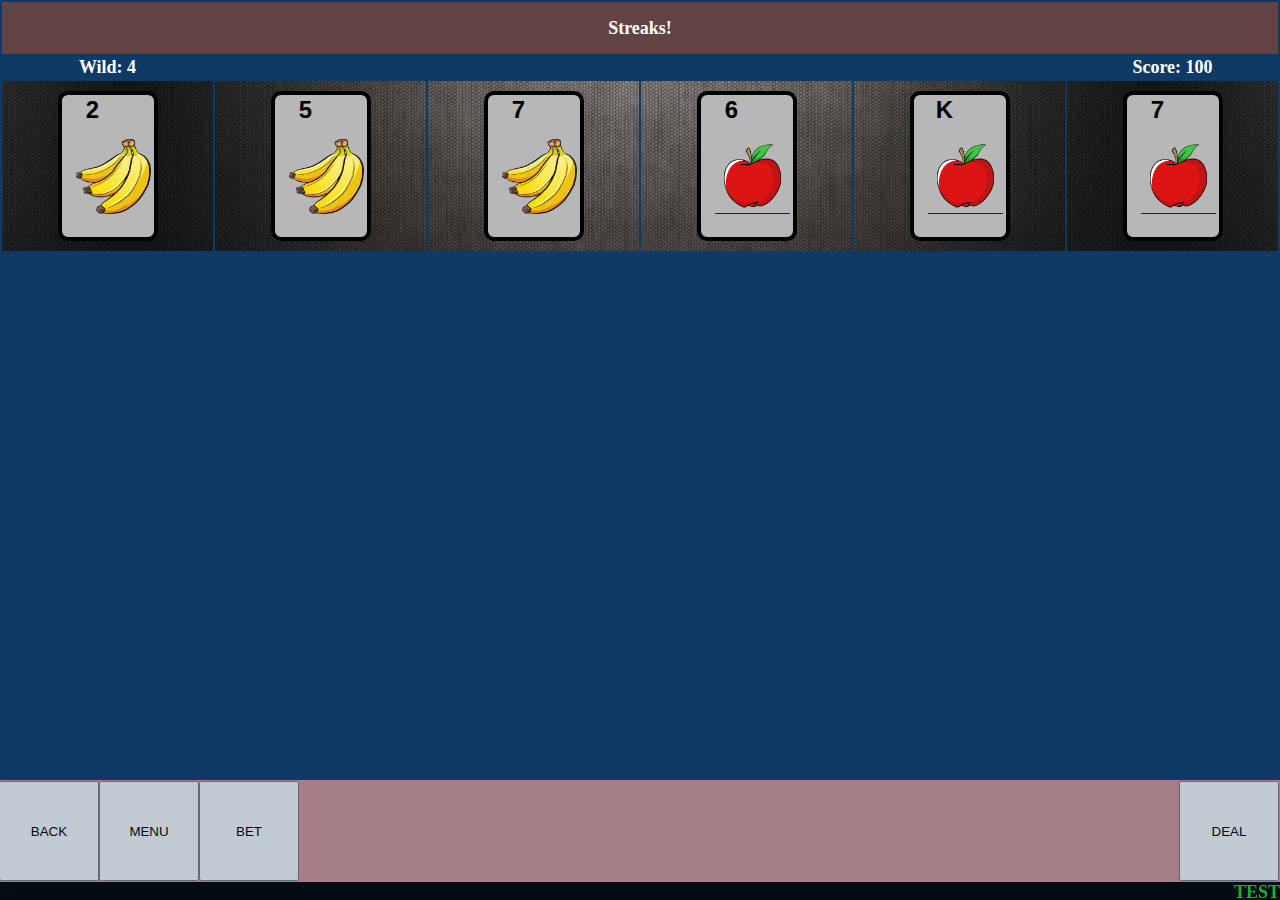
==== index.html @ 6f61c218 "Streaks" ====
<!--
Copyright 2011 fxspec06 (Bryan Leasot)
Not for distribution
Use of Villo appliccable to the appropriate licenses
-->
<!DOCTYPE html>
<html>
	<head>
		<title>Wild'n Video Poker</title>
		<script src="/usr/palm/frameworks/enyo/1.0/framework/enyo.js" type="text/javascript"></script>
		<meta name="viewport" content="height=device-height, width=device-width, initial-scale=1.0, user-scalable=no" />
		<link href="stylesheets/menu.css" media="screen" rel="stylesheet" type="text/css">
		<link href="stylesheets/wildngame.css" media="screen" rel="stylesheet" type="text/css">
		<link href="stylesheets/cards.css" media="screen" rel="stylesheet" type="text/css">
		<link href="stylesheets/bet.css" media="screen" rel="stylesheet" type="text/css">
		<link href="stylesheets/load.css" media="screen" rel="stylesheet" type="text/css">
		<link href="stylesheets/villo.css" media="screen" rel="stylesheet" type="text/css">
		<link href="stylesheets/messages.css" media="screen" rel="stylesheet" type="text/css">
		<link href="stylesheets/messages2.css" media="screen" rel="stylesheet" type="text/css">
		<script src="villo.js"></script>
		<script src="source/sceneHandler.js"></script>
        
		<script src="source/bouncingIcons.js"></script>
		<script src="source/stage.js"></script>
		<script src="source/scenes/load.js"></script>
		<script src="source/scenes/menu.js"></script>
		<script src="source/scenes/stats.js"></script>
		<script src="source/scenes/wildngame.js"></script>
        <script src="source/scenes/checkWinners.js"></script>
        
		<script src="source/scenes/login.js"></script>
		<script src="source/scenes/oceanlounge.js"></script>
		<script src="source/scenes/skylounge.js"></script>
		<script src="source/scenes/leaderboards.js"></script>
		<script src="source/buttons.js"></script>
		<script src="source/sounds.js"></script>
		<script src="source/webos.js"></script>
		<script src="source/deviceType.js"></script>
		<script src="source/setup.js"></script>
		<script src="external/iscroll.js"></script>
	</head>
	<body width=100% height=100% onload="loadGame()" style="z-index:100;">
		<script>
            canLogWebkit = (typeof webkit != null);
            logQueue = new Array(0);
            titlebartaps = 0;
            logFlashing = false;
            clearFlashLog = function() {
                //webkit.messageHandlers.print.postMessage("CLEARING LOG..." + logQueue.length);
                
                clearTimeout(logFlashing);
                logFlashing = false;
                var lq = logQueue.splice(0, 1);
                flashLog();
                //webkit.messageHandlers.print.postMessage("lf: "+logFlashing);
            }
            flashLog = function() {
                try {
                    if (logFlashing || logFlashing != false) return setTimeout(flashLog, 25);
                    
                    //webkit.messageHandlers.print.postMessage("ATTEMPTING TO LOG..." + logQueue[logQueue.length - 1]);
                    
                    if (logQueue.length >= 1 && !logFlashing) {
                        var l = logQueue[0];
                        if (canLogWebkit) webkit.messageHandlers.print.postMessage(l);
                        document.getElementById("console").innerHTML = l + "\n";
                        if (logQueue.length > 0) {
                            logFlashing = setTimeout(clearFlashLog, 100);
                            //webkit.messageHandlers.print.postMessage(logQueue[0]);
                        } else {
                                clearFlashLog();
                        }
                    }
                } catch(e) {
                    if (canLogWebkit) webkit.messageHandlers.print.postMessage(e);
                    document.getElementById("console").innerHTML = e + "\n";
                }
            }
            
            if(deviceType == "iOS"){
                console = new Object();
                console.log = function(log) {
                    document.getElementById("console").style.visibility = "visible";

                    logQueue.push(log);
                    flashLog();
                    document.getElementById("console").innerHTML = log + "\n";

                }
                console.debug = console.log;
                console.info = console.log;
                console.warn = console.log;
                console.error = console.log;
            }
            if(deviceType == "webOS" && typeof enyo == "undefined"){
				location = "./requiresEnyo.html";
            }
			var oceanScroller, skyScroller, leadersScroller;
			loadGame = function() {
				/*oceanScroller = new iScroll('chatScroller', {
					vScrollbar : false,
					hScroll : false
				});
				skyScroller = new iScroll('chatScroller2', {
					vScrollbar : false,
					hScroll : false
				});
				leadersScroller = new iScroll('leadersScroller', {
					vScrollbar : false,
					hScroll : false
				});
				if(deviceType == "webOS"){
					enyoComponentz = new enyoComponents().renderInto(document.getElementById("invisible"));
				}*/
                StageAssistant.prototype.setup();
                //document.getElementById("streaks-scene").style.top = innerHeight + "px";
			}
            gotomain = function() {
                titlebartaps++;
                if (titlebartaps >= 10) {
                    menuStatus='main';
                    swapScene('menu');
                
                }
            }
		</script>
		<div id="invisible" style="display:none;"></div>
        <img alt="" id="mainMenuTitle" src="images/TITLE2.png" onclick="gotomain()" />
		
		<div id="showBackdropDiv" class="fixedDiv">
			<img alt="" id="game" src="images/backdrops/backdrop1.jpg" />
		</div>
        <div id="touchPadDiv" class="fixedDiv"></div>
		<div id="load-scene" style="display:none;">
			<img alt="" id="avatar" src="images/splash/FXSPEC06.png" />
			<img alt="" id="preSplash" src="images/splash/PRE-SPLASH.png" />
			<img alt="" id="load" src="images/splash/SPLASH.png" />
			<img alt="" id="BLINK" src="images/splash/WAIT.png" />
			<img alt="" id="CONTINUE" src="images/splash/CONTINUE.png" />
			<img alt="" id="TAP" src="images/splash/TAP.png" onclick="LoadAssistant.prototype.goToMain()">
		</div>
		<div id="menu-scene" style="display:none;">
			<img alt="" id="rank" src="images/menu/sub/RANK.png" />
			<img alt="" id="next" src="images/menu/sub/NEXT.png" />
			<div id="r0"></div><div id="r1"></div>
			<div id="r2"></div><div id="r3"></div>
			<div id="r4"></div><div id="r5"></div>
			<div id="r6"></div><div id="r7"></div>
			<img alt="" id="villoLight" src="images/villo/images/villov-s.png" />
			<div class="bouncingIcon" id="heartsDiv"></div>
			<div class="bouncingIcon" id="spadesDiv"></div>
			<div class="bouncingIcon" id="clubsDiv"></div>
			<div class="bouncingIcon" id="diamondsDiv"></div>
			<img alt="" id="villoRegister" src="images/menu/welcome/VILLO-SPLASH.png" />
			<img alt="" id="villoRegisterYes" src="images/menu/welcome/YES.png" />
			<img alt="" id="villoRegisterNo" src="images/menu/welcome/NO-THANKS.png" />
			<div id="tutorialDiv" class="fixedDiv"></div>
			<img alt="" class="fullScreen" id="backupInfo" src="images/menu/villo/OPTIONS/INFO.png" style="margin-top:5px;" />
			<img alt="" class="fullScreen" id="warnBackup" src="images/menu/villo/OPTIONS/BACKUP-WARNING.png" />
			<img alt="" class="fullScreen" id="warnRestore" src="images/menu/villo/OPTIONS/RESTORE-WARNING.png" />
			<img alt="" class="fullScreen" id="clearGames" src="images/menu/welcome/CLEAR-GAME.png" />
			<img alt="" class="fullScreen" id="TTC" src="images/menu/stats/TTC.png" />
			<img alt="" class="fullScreen" id="nextTutorial" src="images/menu/stats/TAPZONE-LARGE.png" />
			<img alt="" class="fullScreen" id="showNew" src="images/menu/welcome/WELCOME.png" />
			<div id="backupRestoreDiv" class="fixedDiv"></div>
			<img alt="" class="menuOption1" id="wildnGame" src="images/menu/main/WILDN-GAME.png" />
			<img alt="" class="menuOption2" id="basicGame" src="images/menu/main/BASIC-GAME.png" />
			<img alt="" class="menuOption3" id="options" src="images/menu/main/OPTIONS.png" />
			<img alt="" class="menuOption4" id="villo" src="images/menu/main/VILLO.png" />
			<img alt="" class="menuOption5" id="exit" src="images/menu/main/EXIT.png" />
			<img alt="" class="menuOption1" id="resume" src="images/menu/sub/RESUME.png" />
			<img alt="" class="menuOption2" id="startNew" src="images/menu/sub/START-NEW.png" />
			<img alt="" class="menuOption3" id="payouts" src="images/menu/sub/PAYOUTS.png" />
			<img alt="" class="menuOption4" id="stats" src="images/menu/sub/STATS.png" />
			<!--<img alt="images/menu/sub/STATS.png" class="menuOption5" id="back" src="images/menu/sub/BACK.png" />-->
			<img alt="" class="menuOption1" id="areYouSure" src="images/menu/sub/ARE-YOU-SURE.png" />
			<img alt="" id="yes" src="images/menu/sub/YES.png" />
			<img alt="" id="no" src="images/menu/sub/NO.png" />
			<img alt="" class="menuOption1" id="changeBet" src="images/menu/bet/CHANGE-BET.png" />
			<img alt="" id="minus" src="images/menu/bet/minus.png" />
			<img alt="" id="plus" src="images/menu/bet/plus.png" />
			<div id="betDigit1div" class="fixedDiv"></div>
			<div id="betDigit2div" class="fixedDiv"></div>
			<div id="betDigit3div" class="fixedDiv"></div>
			<img alt="" id="resumeBet" src="images/menu/sub/RESUME.png" />
			<img alt="" class="menuOption1" id="autoDeal" src="images/menu/options/AUTO-DEAL.png" />
			<div id="autoDealStatusDiv" class="fixedDiv"></div>
			<img alt="" class="menuOption2" id="sound" src="images/menu/options/SOUND.png" />
			<div id="soundStatusDiv" class="fixedDiv"></div>
			<img alt="" class="menuOption3" id="vnotifications" src="images/menu/villo/OPTIONS/NOTIFICATIONS.png" />
			<div id="vnotificationsStatusDiv" class="fixedDiv"></div>
			<img alt="" class="menuOption3" id="themes" src="images/menu/options/THEMES.png" />
			<img alt="" class="menuOption4" id="help" src="images/menu/options/HELP.png" />
			<img alt="" class="menuOption1" id="how-to-play" src="images/menu/options/help/HOW-TO-PLAY.png" />
			<img alt="" class="menuOption2" id="what-wins" src="images/menu/options/help/WHAT-WINS.png" />
			<img alt="" class="menuOption3" id="about-villo" src="images/menu/options/help/WHAT-IS-VILLO.png" />
			<img alt="" class="menuOption4" id="about" src="images/menu/options/help/ABOUT.png" />
			<img alt="" id="bgPayoutsFlash" src="images/menu/payouts/bgPayoutsFlash.png" />
			<img alt="" id="bgPayoutsStatic" src="images/menu/payouts/bgPayoutsStatic.png" />
			<img alt="" id="wgPayoutsFlash" src="images/menu/payouts/wgPayoutsFlash.png" />
			<img alt="" id="wgPayoutsStatic" src="images/menu/payouts/wgPayoutsStatic.png" />
			<img alt="" id="tapPayouts" src="images/menu/payouts/tapPayouts.png" />
			<img alt="" id="themesBack" src="images/menu/sub/BACK.png" />
			<img alt="" id="backdropPrevious" src="images/menu/options/LEFT.png" />
			<img alt="" id="backdropNext" src="images/menu/options/RIGHT.png" />
			<img alt="" id="cardPrevious" src="images/menu/options/LEFT.png" />
			<img alt="" id="cardNext" src="images/menu/options/RIGHT.png" />
			<img alt="" id="showShadow" src="images/CARD-SHADOW.png" />
			<div id="showCardDiv" class="fixedDiv"></div>
			<img alt="" class="menuOption1" id="skyLounge" src="images/menu/villo/SKY-LOUNGE.png" />
			<img alt="" class="menuOption2" id="oceanLounge" src="images/menu/villo/OCEAN-LOUNGE.png" />
			<img alt="" class="menuOption3" id="leaderboards" src="images/menu/villo/LEADERBOARDS.png" />
			<img alt="" class="menuOption4" id="villoOptions" src="images/menu/main/OPTIONS.png" />
			<img alt="" class="menuOption1" id="backupRestore" src="images/menu/villo/OPTIONS/BACKUP-RESTORE.png" />
			<img alt="" class="menuOption3" id="backup" src="images/menu/villo/OPTIONS/BACKUP.png" />
			<img alt="" class="menuOption4" id="restore" src="images/menu/villo/OPTIONS/RESTORE.png" />
			<img alt="" class="menuOption1" id="villoURL" src="images/menu/options/help/villoURL.png" />
			<img alt="" class="menuOption2" id="villoTWITTER" src="images/menu/options/help/villoTWITTER.png" />
			<img alt="" class="menuOption3" id="webosworldURL" src="images/menu/options/help/webosworldURL.png" />
			<img alt="" class="menuOption4" id="webosworldTWITTER" src="images/menu/options/help/webosworldTWITTER.png" />
			<img alt="" class="menuOption5" id="email" src="images/menu/options/help/email.png" />
			<img alt="" class="menuOption4" id="twitter" src="images/menu/options/help/twitter.png" />
			<img alt="" class="menuOption3" id="wildntwitter" src="images/menu/options/help/wildnTWITTER.png" />
			<img alt="" id="skip" src="images/SKIP.png" />
			<img alt="" class="confirm" id="startBackup" src="images/menu/welcome/YES.png" />
			<img alt="" class="confirm" id="startRestore" src="images/menu/welcome/YES.png" />
			<img alt="" id="cancel" src="images/menu/villo/OPTIONS/CANCEL.png" />
			<!--<img alt="" id="BET" class="menuOption5" src="images/menu/sub/BET.png" />-->
		</div>
		<div id="stats-scene" style="display:none;">
			<img alt="" id="WGLAYOUT" class="fullScreen" src="images/menu/stats/WGLAYOUT.png" />
			<img alt="" id="BGLAYOUT" class="fullScreen" src="images/menu/stats/BGLAYOUT.png" />
			<div id="STATSNUMBERS"></div>
			<img alt="" id="TAPZONE-LARGE" class="fullScreen" src="images/menu/stats/TAPZONE-LARGE.png" />
			<img alt="" id="CURRENTnSMALL" class="statsSMALL" src="images/menu/stats/CURRENTnSMALL.png" />
			<img alt="" id="CURRENTnLARGE" class="statsLARGE" src="images/menu/stats/CURRENTnLARGE.png" />
			<img alt="" id="CURRENTpSMALL" class="statsSMALL" src="images/menu/stats/CURRENTpSMALL.png" />
			<img alt="" id="CURRENTpLARGE" class="statsLARGE" src="images/menu/stats/CURRENTpLARGE.png" />
			<img alt="" id="ALL-TIMEnSMALL" class="statsSMALL" src="images/menu/stats/ALL-TIMEnSMALL.png" />
			<img alt="" id="ALL-TIMEnLARGE" class="statsLARGE" src="images/menu/stats/ALL-TIMEnLARGE.png" />
			<img alt="" id="ALL-TIMEpSMALL" class="statsSMALL" src="images/menu/stats/ALL-TIMEpSMALL.png" />
			<img alt="" id="ALL-TIMEpLARGE" class="statsLARGE" src="images/menu/stats/ALL-TIMEpLARGE.png" />
			<img alt="" id="RANKLG" src="images/menu/stats/RANK.png" />
			<img alt="" id="NEXTLG" src="images/menu/stats/NEXT.png" />
		</div>
		<div id="wildngame-scene" style="display:none;">
			
            
            
            
            
            
            
			<!--<img alt="" id="tapZone1" class="tapZone" style="left:8px;" src="images/TAPZONE.png" />
			<img alt="" id="tapZone2" class="tapZone" style="left:103px;" src="images/TAPZONE.png" />
			<img alt="" id="tapZone3" class="tapZone" style="left:198px;" src="images/TAPZONE.png" />
			<img alt="" id="tapZone4" class="tapZone" style="left:293px;" src="images/TAPZONE.png" />
			<img alt="" id="tapZone5" class="tapZone" style="left:388px;" src="images/TAPZONE.png" />-->
			<div id="gameContents"></div>
			<div id="scoreDigit1div" class="fixedDiv"></div>
			<div id="scoreDigit2div" class="fixedDiv"></div>
			<div id="scoreDigit3div" class="fixedDiv"></div>
			<div id="scoreDigit4div" class="fixedDiv"></div>
			<div id="scoreDigit5div" class="fixedDiv"></div>
			<div id="scoreDigit6div" class="fixedDiv"></div>
			<div id="wildCard"></div>
			<img alt="" id="winnerBar" src="images/DEAL-BAR.png" />
			<div id="winnerZ"></div>
			<img alt="" id="deal-bar" src="images/DEAL-BAR.png" />
		</div>
        
        
        
        
        
        
        
        
        <div id="streaks-scene" style="width: 100%; height: 100%; background-color: #0f3a65; font-size: 18px; font-weight: 900; color: white; position: fixed; z-index: 1000000; top: 0; left: 0; text-align: center;visibility:hidden;">
            <table id="streaks-table">
                <tr style="width:100%;" onclick="gotomain()">
                    <td id="titleBar" colspan=6>Streaks!</td>
                </tr>
                
                <tr id="infoBar" style="width: 100%;">
                    <td id="wildCardInfo"></td>
                    <td id="streakInfo" colspan=4></td>
                    <td id="scoreInfo"></td>
                
                <tr class="cardArea">
                    <td class="streaksCard">
                        <button id="card1">
                            <div id="card1number" class="cardNum"></div>
                            <div id="card1suit" class="cardSuit"></div>
                        </button>
                    </td>
                    <td class="streaksCard">
                        <button id="card2">
                            <div id="card2number" class="cardNum"></div>
                            <div id="card2suit" class="cardSuit"></div>
                        </button>
                    </td>
                    <td class="streaksCard">
                        <button id="card3">
                            <div id="card3number" class="cardNum"></div>
                            <div id="card3suit" class="cardSuit"></div>
                        </button>
                    </td>
                    <td class="streaksCard">
                        <button id="card4">
                            <div id="card4number" class="cardNum"></div>
                            <div id="card4suit" class="cardSuit"></div>
                        </button>
                    </td>
                    <td class="streaksCard">
                        <button id="card5">
                            <div id="card5number" class="cardNum"></div>
                            <div id="card5suit" class="cardSuit"></div>
                        </button>
                    </td>
                    <td class="streaksCard">
                        <button id="card6">
                            <div id="card6number" class="cardNum"></div>
                            <div id="card6suit" class="cardSuit"></div>
                        </button>
                    </td>
                </tr>
                
                <tr>
                    <td colspan=6 style="width:100%;height:18px;font-size:18px;text-align:center; color:#FFFFFF;font-family:Consolas;font-weight:900;z-index:999999;" id="winnerInfo">
                    </td>
                </tr>
                
                <tr>
                    <td style="position:fixed; bottom:18px;right:0;width:100%;opacity:.8;height:100px;font-size:18px;background-color:#CC9090;text-align:right; color:#885555;font-family:Consolas;font-weight:900;" id="buttonBar">
                    
                        <button id="backButton" style="width: 100px; height: 100px; float:left;">BACK</button>
                        <button id="menuButton" style="width: 100px; height: 100px; float:left;" onclick="showMenu()">MENU</button>
                        <button id="betButton" style="width: 100px; height: 100px; float:left;">BET</button>
                        <button id="dealButton" style="width: 100px; height: 100px;">DEAL</button>
                    </td>
                </tr>
            </table>
            
           
            <script>
                function showMenu(e) {
                    swapScene("menu");
                    document.getElementById("streaks-menu").style.visibility = "visible";
                }
                function setCards(num) {
                    NUM_CARDS = num;
                    
                    
                    if (NUM_CARDS == 5) {
                        document.getElementById("card6").parentElement.style.display = "none";
                        
                        var x=document.getElementById('streaks-table').rows[0].cells;
                        x[0].colSpan=NUM_CARDS;
                        
                        x=document.getElementById('streaks-table').rows[1].cells;
                        x[1].colSpan=(NUM_CARDS-2);
                        
                        var x=document.getElementById('streaks-table').rows[2].cells[5];
                        x.display="none";
                        
                        var x=document.getElementById('streaks-table').rows[3].cells;
                        x[0].colSpan=NUM_CARDS;
                    } else {
                        document.getElementById("card6").parentElement.style.display = "";
                        
                        var x=document.getElementById('streaks-table').rows[0].cells;
                        x[0].colSpan=NUM_CARDS;
                        
                        x=document.getElementById('streaks-table').rows[1].cells;
                        x[1].colSpan=(NUM_CARDS-2);
                        
                        var x=document.getElementById('streaks-table').rows[2].cells[5];
                        x.display="";
                        
                        var x=document.getElementById('streaks-table').rows[3].cells;
                        x[0].colSpan=NUM_CARDS;
                    }
                    
                    
                    
                    resume = false;
                    document.getElementById("streaks-menu").style.visibility = "hidden";
                    swapScene("wildngame");
                }
            function setWild(areWild) {
                swapScene("menu");
                resume = (areWild == playingWildnGame);
                playingWildnGame = areWild;
                document.getElementById("streaks-menu").style.visibility = "hidden";
                swapScene("wildngame");
            }
            </script>
            
            <div style="position:fixed; bottom:0;right:0;width:100%;opacity:.8;height:18px;font-size:18px;background-color:black;text-align:right; color:#22CC22;font-family:Consolas;font-weight:900;" id="console">TEST</div>
            
            <!--<div style="position:fixed; top:0;left:0;width:100%;opacity:.8;height:18px;font-size:18px;background-color:yellow;text-align:center; color:#FF0000;font-family:Consolas;font-weight:900;visibility:hidden;z-index: 90000999;" id="streakInfo">TEST</div>-->
        </div>
        
        
        
        <div id="streaks-menu">
            <button onclick="setCards(5)">
                5 cards
            </button>
            <button onclick="setCards(6)">
                6 cards
            </button>
            <button onclick="setWild(true)">
                Wild cards
            </button>
            <button onclick="setWild(false)">
                No wild cards
            </button>
            <button onclick="returnToGame()">
                Return to game
            </button>
        </div>
        
        
        
		<div id="login-scene" style="display:none;">
			<div id="loginLandscape"></div>
			<img alt="" src="images/villo/logo-vertical.png" id="VILLO-LOGO" />
			<div id="loginWrapper" style="top: 275px; visibility: hidden; left: 0px; position:fixed;" class="textfield-group">
				<div class="title">
					<input  type="text" class="bryansWay" id="username" />
				</div>
				<div class="title">
					<input  type="password" class="bryansWay" id="password" />
				</div>
			</div>
			<div id="registerWrapper" style="top: 175px; visibility: hidden; left: 0px; position:fixed;" class="textfield-group">
				<div class="title">
					<input  type="text" class="bryansWay" id="regUsername" />
				</div>
				<div class="title">
					<input  type="text" class="bryansWay" id="regPassword1" />
				</div>
				<div class="title">
					<input  type="text" class="bryansWay" id="regPassword2" />
				</div>
				<div class="title">
					<input  type="text" class="bryansWay" id="regEmail" />
				</div>
			</div>
			<img alt="" src="images/villo/LOGIN.png" id="loginBtn" />
			<img alt="" src="images/villo/REGISTER.png" id="registerBtn" />
			<img alt="" src="images/villo/DOREGISTER.png" id="doRegister" class="reg" />
			<div id="rememberBoxDiv"></div>
			<img alt="" id="villoBack" src="images/menu/sub/BACK.png" />
		</div>
		<div id="oceanLounge-scene" style="display:none;">
			<div id="oceanLoungeLandscape"></div>
			<img alt="" src="images/villo/OCEAN.png" id="OCEAN-LIGHT" />
			<div id="chatScroller">
				<div id="chatList"></div>
			</div>
			<div id="oceanBottom" class="chatBar">
				<img alt="" id="oceanBack" src="images/menu/sub/BACK.png" />
				<input type="text" id="theChatText">
			</div>
		</div>
		<div id="skyLounge-scene" style="display:none;">
			<div id="skyLoungeLandscape"></div>
			<img alt="" src="images/villo/SKY.png" id="SKY-LIGHT" />
			<div id="chatScroller2">
				<div id="chatList2"></div>
			</div>
			<div id="skyBottom" class="chatBar">
				<img alt="" id="skyBack" src="images/menu/sub/BACK.png" />
				<input type="text" id="theChatText2">
			</div>
		</div>
		<div id="leaderboards-scene" style="display:none;">
			<div id="leadersLandscape"></div>
			<img alt="" src="images/villo/RIGHT.png" id="nextLeaderboard" />
			<img alt="" src="images/villo/LEFT.png" id="lastLeaderboard" />
			<img alt="" src="images/villo/ALL.png" class="headerImage" id="all" />
			<img alt="" src="images/villo/LATEST.png" class="headerImage" id="latest" />
			<img alt="" src="images/villo/MONTH.png" class="headerImage" id="month" />
			<img alt="" src="images/villo/TODAY.png" class="headerImage" id="today" />
			<div id="leadersScroller">
				<div id="leaderList"></div>
			</div>
			<img alt="" src="images/villo/SUBMIT.png" id="submitNew" />
			<img alt="" src="images/villo/SUBMIT-ZONE.png" id="submitZone" />
			<img alt="" id="leadersBack" src="images/menu/sub/BACK.png" />
		</div>
        
	</body>
</html>
---- stylesheets/menu.css ----
/*
 *
 * Copyright 2011 fxspec06 (Bryan Leasot)
 * Not for distribution
 * Use of Villo appliccable to the appropriate licenses
 *
 */
#screwThis {
	background: url("../images/backdrops/backdrop1.jpg") top left repeat;
	width: 1024px;
	height: 768px;
	z-index: 0;
	position: fixed;
	top: 0;
	left: 0;
}
.fixedDiv {
	position: fixed;
}
.bouncingIcon {
	height: 80px;
	position: fixed;
	visibility: hidden;
	width: 80px;
}
.fullScreen {
	top: 0;
	left: 0;
	height: 320px;
	position: fixed;
	visibility: hidden;
	width: 480px;
}
.statsSMALL {
	visibility: hidden;
	height: 48px;
	position: fixed;
	top: 0px;
	left: 0;
	width: 112px;
}
.statsLARGE {
	visibility: hidden;
	height: 48px;
	position: fixed;
	top: 0px;
	width: 172px;
}
#mainMenuTitle {
	height: 56px;
	top: 0;
	left: 0;
	position: fixed;
	width: 480px;
	z-index: 1;
}
.menuOption1 {
	height: 29px;
	position: fixed;
	top: 90px;
	visibility: hidden;
}
.menuOption2 {
	height: 29px;
	position: fixed;
	top: 130px;
	visibility: hidden;
}
.menuOption3 {
	height: 29px;
	position: fixed;
	top: 170px;
	visibility: hidden;
}
.menuOption4 {
	height: 29px;
	position: fixed;
	top: 210px;
	visibility: hidden;
}
.menuOption5 {
	height: 29px;
	position: fixed;
	top: 250px;
	visibility: hidden;
}
#wildnGame {
	height: 30px;
	left: 133px;
	width: 215px;
}
#basicGame {
	left: 142px;
	width: 197px;
}
#options {
	left: 170px;
	width: 141px;
}
#villo {
	left: 191px;
	width: 98px;
}
#exit {
	left: 199px;
	width: 82px;
}
#resume {
	left: 172px;
	width: 136px;
}
#startNew {
	left: 148px;
	width: 184px;
}
#payouts {
	left: 166px;
	width: 148px;
}
#stats {
	left: 188px;
	width: 104px;
}
#back {
	left: 194px;
	width: 92px;
	height: 28px;
}
#areYouSure {
	height: 29px;
	left: 145px;
	width: 191px;
}
#changeBet {
	left: 138px;
	width: 205px;
}
#autoDeal {
	left: 119px;
	width: 183px;
}
#sound {
	left: 150px;
	width: 111px;
}
#vnotifications {
	left: 84px;
	width: 226px;
	height: 28px;
}
#help {
	width: 89px;
	left: 196px;
}
#themes {
	left: 172px;
	width: 137px;
}
#skyLounge {
	width: 202px;
	left: 139px;
}
#oceanLounge {
	width: 246px;
	left: 117px;
}
#leaderboards {
	width: 255px;
	left: 113px;
}
#villoOptions {
	left: 170px;
	width: 141px;
}
#backupRestore {
	width: 317px;
	left: 82px;
}
#backup {
	width: 132px;
	left: 174px;
}
#restore {
	width: 152px;
	left: 164px;
}
#how-to-play {
	width: 218px;
	left: 131px;
}
#what-wins {
	width: 186px;
	left: 148px;
}
#about-villo {
	width: 237px;
	left: 121px;
}
#about {
	width: 113px;
	left: 184px;
}
#villoURL {
	width: 230px;
	left: 125px;
	margin-top: 15px;
	height: 27px;
}
#villoTWITTER {
	width: 109px;
	left: 185px;
	margin-top: 15px;
	height: 27px;
}
#webosworldURL {
	width: 351px;
	left: 65px;
	margin-top: 15px;
	height: 27px;
}
#webosworldTWITTER {
	width: 223px;
	left: 129px;
	margin-top: 15px;
	height: 27px;
}
#email {
	width: 334px;
	left: 73px;
	margin-top: 7px;
	height: 34px;
}
#twitter {
	width: 167px;
	left: 157px;
	margin-top: 7px;
	height: 34px;
}
#wildntwitter {
	width: 233px;
	left: 124px;
	margin-top: 7px;
	height: 34px;
}
#rank {
	height: 21px;
	left: 2px;
	position: fixed;
	top: 300px;
	visibility: hidden;
	width: 62px;
}
#next {
	height: 21px;
	left: 355px;
	position: fixed;
	top: 300px;
	visibility: hidden;
	width: 62px;
}
#BET {
	height: 29px;
	left: 206px;
	position: fixed;
	visibility: hidden;
	width: 67px;
}
#yes {
	height: 29px;
	left: 207px;
	position: fixed;
	top: 140px;
	visibility: hidden;
	width: 66px;
}
#no {
	height: 29px;
	left: 215px;
	position: fixed;
	top: 190px;
	visibility: hidden;
	width: 50px;
}
#minus {
	height: 56px;
	left: 84px;
	position: fixed;
	top: 138px;
	visibility: hidden;
	width: 56px;
}
.betDigit {
	height: 56px;
	position: fixed;
	top: 138px;
	width: 56px;
}
#plus {
	height: 56px;
	left: 340px;
	position: fixed;
	top: 138px;
	visibility: hidden;
	width: 56px;
}
#resumeBet {
	height: 29px;
	left: 172px;
	position: fixed;
	top: 221px;
	visibility: hidden;
	width: 135px;
}
.autoDealStatus {
	height: 29px;
	left: 319px;
	position: fixed;
	top: 90px;
}
.soundStatus {
	height: 29px;
	left: 281px;
	position: fixed;
	top: 130px;
}
.vnotificationsStatus {
	height: 29px;
	left: 329px;
	position: fixed;
	top: 170px;
}
#wgPayoutsStatic {
	height: 194px;
	left: 36px;
	position: fixed;
	top: 62px;
	visibility: hidden;
	width: 417px;
}
#wgPayoutsFlash {
	height: 58px;
	left: 69px;
	position: fixed;
	top: 265px;
	visibility: hidden;
	width: 359px;
}
#bgPayoutsStatic {
	height: 183px;
	left: 158px;
	position: fixed;
	top: 62px;
	visibility: hidden;
	width: 202px;
}
#bgPayoutsFlash {
	height: 53px;
	left: 65px;
	position: fixed;
	top: 265px;
	visibility: hidden;
	width: 351px;
}
#tapPayouts {
	height: 265px;
	left: 0;
	position: fixed;
	top: 55px;
	visibility: hidden;
	width: 480px;
}
#RANKLG {
	height: 25px;
	left: 178px;
	position: fixed;
	top: 125px;
	visibility: hidden;
	width: 90px;
}
#NEXTLG {
	height: 25px;
	left: 171px;
	position: fixed;
	top: 189px;
	visibility: hidden;
	width: 88px;
}
#STATSTITLE {
	height: 56px;
	left: 0;
	position: fixed;
	top: 0;
	visibility: hidden;
	width: 480px;
}
#cardPrevious {
	height: 56px;
	left: 84px;
	position: fixed;
	top: 113px;
	visibility: hidden;
	width: 56px;
}
#cardNext {
	height: 56px;
	left: 340px;
	position: fixed;
	top: 113px;
	visibility: hidden;
	width: 56px;
}
#showCard {
	height: 127px;
	left: 197px;
	position: fixed;
	top: 76px;
	width: 86px;
}
#showShadow {
	height: 137px;
	left: 192px;
	position: fixed;
	top: 71px;
	visibility: hidden;
	width: 96px;
}
#themesBack {
	height: 29px;
	left: 194px;
	position: fixed;
	top: 270px;
	visibility: hidden;
	width: 91px;
}
#backdropPrevious {
	height: 56px;
	left: 14px;
	position: fixed;
	top: 253px;
	visibility: hidden;
	width: 56px;
}
#backdropNext {
	height: 56px;
	left: 410px;
	position: fixed;
	top: 253px;
	visibility: hidden;
	width: 56px;
}
.confirm {
	height: 29px;
	left: 200px;
	position: fixed;
	top: 227px;
	visibility: hidden;
	width: 80px;
}
#cancel {
	height: 29px;
	left: 171px;
	position: fixed;
	top: 276px;
	visibility: hidden;
	width: 137px;
}
#skip {
	top: 297px;
	left: 370px;
	width: 102px;
	height: 27px;
	position: fixed;
	visibility: hidden;
}
.versionNumber {
	top:60px;
	width:23px;
	height:23px;
	position:fixed;
}
---- stylesheets/wildngame.css ----
/*
 *
 * Copyright 2011 fxspec06 (Bryan Leasot)
 * Not for distribution
 * Use of Villo appliccable to the appropriate licenses
 *
 */
#game-title {
	position:fixed;
	width:480px;
	height:56px;
	top:0px;
	left:0px;
	visibility: hidden;
}
.held {
	height:21px;
	width:61px;
	top:247px;
	position:fixed;
	visibility:hidden;
}
#deal {
	top:292px;
	left:365px;
	width:115px;
	height:26px;
	position:fixed;
	visibility:hidden;
}
#wild {
	left:27px;
	top:69px;
	width:87px;
	height:27px;
	position:fixed;
	visibility:hidden;
}
#score {
	left:232px;
	top:69px;
	width:111px;
	height:27px;
	position:fixed;
}
#game, #game2, #gameZone {
	height:320px;
	/*width:100%;*/
	position:fixed;
	left:0px;
	top:0px;
}
.tapZone {
	position:fixed;
	width:86px;
	height:127px;
	top:107px;
	z-index: 999999999;
}
#divider {
	top:280px;
	left:0px;
	position:fixed;
	width:480px;
	height:5px;
}
#deal-bar {
	top:285px;
	left:0px;
	width:480px;
	height:35px;
	position:fixed;
}
.wildScore {
}
#winnerBar {
	top:285px;
	left:0px;
	width:480px;
	height:35px;
	position:fixed;
	visibility:hidden;
}
#winner {
	top:287px;
	left:0px;
	width:480px;
	height:30px;
	position:fixed;
	visibility:hidden;
}
#statusBar {
	top:75px;
	left:0px;
	width:480px;
	height:15px;
	position:fixed;
}
.wildCard {
	top:69px;
	left:120px;
	width:26px;
	height:26px;
	position:fixed;
}
.scoreDigit {
	top:69px;
	width:26px;
	height:26px;
	position:fixed;
	visibility:inherit;
}
---- stylesheets/cards.css ----
.streaksCard {
    width: 100px;
    height: 150px;
    padding: 10px;
    margin: 200px;
    
}
#titleBar {
    height: 50px;
    color: white;
    text-align: center;
    width: 100%;
    z-index: 999999;
    background-color: #624343;
}
#streaks-table {
    width: 100%;
}
.cardArea {
    background-image: url("../images/backdrops/backdrop36.jpg");
    background-position: center center;
    margin-top: 60px;
    margin-top: 25%;
}
.cardNum {
    font-size: 24px;
    font-weight: bolder;
    margin-top: -70px;
    margin-left: -30px;
}

.cardSuit {
    width: 50px;
    height: 50px;
}

#streaks-menu {
    position:fixed;
    top:0;
    left:0;
    width:100%;
    height:100%;
    background-color: #FFCCFF;
    color: #003300;
    z-index: 999999;
    visibility: "hidden";
}

.streaksCard > button {
    width: 100px;
    height: 150px;
    border: 4px solid black;
    border-radius: 10px;
    background-color: #b7b7b7;
    text-align: center;
    transform: translateY(0px);
}
.streaksCard > button:active, .highlight {
    box-shadow: 0 5px #666;
    transform: translateY(4px);
    
    border: 4px solid black;
    background-color: #7720CC;
    color: #FFFFFF;
}








/*
 *
 * Copyright 2011 fxspec06 (Bryan Leasot)
 * Not for distribution
 * Use of Villo appliccable to the appropriate licenses
 *
 */


@-webkit-keyframes flipCard
{
from 0% to 42%{-webkit-animation-timing-function: ease-in;}
from 42% to 58%{-webkit-animation-timing-function: ease-in-out;}
from 58% to 100%{-webkit-animation-timing-function: ease-out;}
}
.hideThis {
	visibility: hidden;
}
.rotateCard {
	visibility: inherit;
}
.back {
	width: 86px;
	height: 127px;
	position:absolute;
	top:7.5%;
	left:0%;
}
.shadow {
	margin-left:-5%;
	margin-top:-7%;
	width: 96px;
	height: 137px;
	vertical-align: top;
}
.card {
    position: fixed;
}
.cardFace {
}
.fix {
	-webkit-animation-name: flipCard;
	-webkit-border-radius: 0px;
	-webkit-transition: -webkit-transform 1000ms;
    -webkit-transform-style: preserve3d;
    -webkit-perspective: 300;
    -webkit-backface-visibility: hidden;
	position: fixed;
	vertical-align: top;
}
/*------------------------------------*/
.front {
	width: 86px;
	height: 127px;
}
.backSide {
	width: 86px;
	height: 127px;
}

/*------------------------------------*/

.cardLeft {
	position:absolute;
	width: 32px;
	height: 32px;
	top: -0%;
	left: -3.5%;
}
.cardRight {
	position:absolute;
	width: 32px;
	height: 32px;
	bottom:1%;
	left:64.5%;
}
.cardSuit {
	position:absolute;
	width: 75px;
	height: 75px;
	vertical-align: middle;
	left:8.5%;
	top:20.5%;
}
---- stylesheets/bet.css ----
/*
 *
 * Copyright 2011 fxspec06 (Bryan Leasot)
 * Not for distribution
 * Use of Villo appliccable to the appropriate licenses
 *
 */
#pause {
}
#gamePaused {
	left:51px;
	top:10px;
	position:absolute;
	width:377px;
	height:42px;
	background:url("../images/menu/pause/GAME-PAUSED.png");
	visibility:hidden;
}
#resumeGame {
	left:150px;
	top:77px;
	position:absolute;
	width:180px;
	height:23px;
	background:url("../images/menu/pause/RESUME.png");
	visibility:hidden;
}
#bet {
	left:199px;
	top:128px;
	position:absolute;
	width:82px;
	height:23px;
	background:url("../images/menu/pause/BET.png");
	visibility:hidden;
}
---- stylesheets/load.css ----
/*
 *
 * Copyright 2011 fxspec06 (Bryan Leasot)
 * Not for distribution
 * Use of Villo appliccable to the appropriate licenses
 *
 */
#load {
	width:480px;
	height:320px;
	position:fixed;
	visibility:hidden;
}
#CONTINUE {
	width:480px;
	height:320px;
	position:fixed;
	visibility:hidden;
}
#BLINK {
	width:480px;
	height:320px;
	position:fixed;
	visibility:hidden;
}
#TAP {
	width:480px;
	height:320px;
	position:relative;
	visibility:hidden;
}
#preSplash {
	visibility:hidden;
}
#preSplash, #avatar {
	width:480px;
	height:320px;
	position:fixed;
}
#villoRegister {
	width:480px;
	height:320px;
	top:0;
	left:0;
	position:fixed;
	visibility:hidden;
}
#villoRegisterYes {
	width:80px;
	height:29px;
	top:240px;
	left:200px;
	position:fixed;
	visibility:hidden;
}
#villoRegisterNo {
	width:184px;
	height:29px;
	top:290px;
	left:150px;
	position:fixed;
	visibility:hidden;
}
#villoLight {
	width:150px;
	height:150px;
	top:85px;
	left:160px;
	position:fixed;
	opacity:0.5;
	visibility:hidden;
}
---- stylesheets/villo.css ----
/*
 *
 * Copyright 2011 fxspec06 (Bryan Leasot)
 * Not for distribution
 * Use of Villo appliccable to the appropriate licenses
 *
 */
#THEVILLOCENTER {
	height: 507px;
	position: fixed;
	width: 320px;
	left: 0;
	top: 0;
}
#oceanbg, #oceanbg2, #skybg, #skybg2, #leadersbg, #leadersbg2 {
	top: 0;
	left: 0;
	height: 320px;
	position: fixed;
	width: 100%;
}
#VILLO-LOGO {
	width: 250px;
	height: 375px;
	left: 115px;
	position: fixed;
}
#SKY-LIGHT {
	width: 148px;
	height: 123px;
	position: fixed;
	opacity: 0.5;
	left: 166px;
	top: 100px;
}
#OCEAN-LIGHT {
	width: 148px;
	height: 123px;
	position: fixed;
	opacity: 0.5;
	left: 166px;
	top: 100px;
}
#TITLE-VERTICAL {
	height: 38px;
	left: 4px;
	position: fixed;
	top: 6px;
	width: 312px;
}
#chatScroller, #chatScroller2 {
	position: fixed;
	top: 48px;
	left: 5px;
}
#theChatText, #theChatText2 {
	background-color: #FFF;
	height: 28px;
	width: 383px;
	padding: 0 0 0 0;
	border: none;
	vertical-align: top;
}
#oceanBack, #skyBack {
	width: 92px;
	height: 28px;
	left: 2px;
}
.chatBar {
	width: 480px;
	height: 28px;
	position: fixed;
}
#villoBack {
	left: 2px;
	width: 92px;
	height: 28px;
	top: 320px;
	position: fixed;
}
#leadersBack {
	top: 320px;
	width: 92px;
	height: 28px;
	left: 2px;
	position: fixed;
}
.bryansWay {
	background-color: #FFF;
	height: 25px;
	left: 0;
	position: relative;
	top: -25px;
	padding: 0 0 0 0;
	border: none;
	margin-top: 25px;
	visibility: inherit;
	width: 480px;
	font-style: italic;
}
#loginBtn {
	height: 29px;
	left: 2px;
	position: fixed;
	top: 380px;
	width: 102px;
}
#rememberBox {
	left: 335px;
	top: 363px;
	position: fixed;;
	width: 124px;
	height: 44px;
}
#doRegister {
	height: 29px;
	left: 314px;
	position: fixed;
	top: 410px;
	width: 164px;
}
#registerBtn {
	height: 29px;
	left: 237px;
	position: fixed;
	top: 430px;
	width: 241px;
}
.specImg {
	background-color: #3b3b3b;
	border: 1px solid #fff;
	height: 48px;
	width: 48px;
}
.messageDate {
	color: #3b3b3b;
	font-size: 16px;
}
.messageSender {
	color: #3b3b3b;
	font-size: 18px;
}
.messageTitle {
	color: #000;
}
.messageImage {
	background-color: #3b3b3b;
	border: 1px solid #fff;
	float: left;
	height: 48px;
	width: 48px;
}
.messageIndicator-0 {
	background-color: blue;
	height: 10px;
	position: fixed;
	right: 5px;
	top: 5px;
	width: 10px;
}
.messageIndicator-1 {
	height: 10px;
	position: fixed;
	right: 5px;
	top: 5px;
	width: 10px;
}
#all {
	left: 164px;
	width: 154px;
	height: 29px;
	top: 56px;
	position: fixed;
}
#latest {
	left: 178px;
	width: 124px;
	height: 29px;
	top: 56px;
	position: fixed;
}
#month {
	left: 139px;
	width: 202px;
	height: 29px;
	top: 56px;
	position: fixed;
}
#today {
	left: 184px;
	width: 113px;
	height: 29px;
	top: 56px;
	position: fixed;
}
#nextLeaderboard {
	height: 56px;
	left: 434px;
	position: fixed;
	top: 45px;
	width: 56px;
}
#lastLeaderboard {
	height: 56px;
	left: 0px;
	position: fixed;
	top: 45px;
	width: 56px;
}
#submitNew {
	position: fixed;
	width: 201px;
	height: 29px;
	left: 139px;
	bottom: 4px;
}
#submitZone {
	position: fixed;
	width: 201px;
	height: 29px;
	left: 139px;
	bottom: 4px;
}
#leadersScroller {
	position: fixed;
	top: 100px;
	width: 470px;
	left: 5px;
}
#leaderList {
}
.categoryItem2 {
	position: relative;
	margin-top: 0px;
	color: #000;
	background: #f2e3b3;
	opacity: 1;
}
.scroller {
	z-index: -1;
}
---- stylesheets/messages.css ----
/*******************************************/
.triangle-isosceles3-17 {
	background-image:url("../images/villo/S-LEFT.png");
	width:310px;
	height:55px;
	position:absolute;
	margin-left:10px;
	margin-bottom:-5px;
}
.triangle-isosceles2-17 {
	border-bottom:7px solid transparent;
	border-left:7px solid #bf1304;
	border-right:7px solid transparent;
	border-top:7px solid #bf1304;
	display:block;
	height:0;
	margin-left:50px;
	margin-top:0;
	overflow:visible;
	width:0;
}
.triangle-isosceles-17 {
	background:#bf1304;
	color:#f2e3b3;
	font-size:14px;
	margin:0 10px;
	padding:7px;
	position:relative;
	-webkit-border-radius:5px;
}
/*******************************************/
.triangle-isosceles-17585 {
	background:#bf1304;
	color:#f2e3b3;
	font-size:14px;
	margin:0 10px;
	padding:7px;
	position:relative;
	-webkit-border-radius:5px;
}
.triangle-isosceles2-17585 {
	border-bottom:7px solid transparent;
	border-left:7px solid transparent;
	border-right:7px solid #bf1304;
	border-top:7px solid #bf1304;
	display:block;
	height:0;
	margin-left:260px;
	margin-top:0;
	overflow:visible;
	width:0;
}
.triangle-isosceles3-17585 {
	background-image:url("../images/villo/S-RIGHT.png");
	width:310px;
	height:55px;
	position:absolute;
	margin-left:10px;
	margin-bottom:-5px;
}
/*******************************************/
.triangle-isosceles3-61 {
	background-image:url("../images/villo/S-LEFT.png");
	width:310px;
	height:55px;
	position:absolute;
	margin-left:10px;
	margin-bottom:-5px;
}
.triangle-isosceles2-61 {
	border-bottom:7px solid transparent;
	border-left:7px solid #292929;
	border-right:7px solid transparent;
	border-top:7px solid #292929;
	display:block;
	height:0;
	margin-left:50px;
	margin-top:0;
	overflow:visible;
	width:0;
}
.triangle-isosceles-61 {
	background:#292929;
	color:#0000FF;
	font-size:14px;
	margin:0 10px;
	padding:7px;
	position:relative;
	-webkit-border-radius:5px;
}
/*******************************************/
.triangle-isosceles-61585 {
	background:#292929;
	color:#0000FF;
	font-size:14px;
	margin:0 10px;
	padding:7px;
	position:relative;
	-webkit-border-radius:5px;
}
.triangle-isosceles2-61585 {
	border-bottom:7px solid transparent;
	border-left:7px solid transparent;
	border-right:7px solid #292929;
	border-top:7px solid #292929;
	display:block;
	height:0;
	margin-left:260px;
	margin-top:0;
	overflow:visible;
	width:0;
}
.triangle-isosceles3-61585 {
	background-image:url("../images/villo/S-RIGHT.png");
	width:310px;
	height:55px;
	position:absolute;
	margin-left:10px;
	margin-bottom:-5px;
}
/*******************************************/
.triangle-isosceles2-1 {
	border-bottom:7px solid transparent;
	border-left:7px solid #68a8c4;
	border-right:7px solid transparent;
	border-top:7px solid #68a8c4;
	display:block;
	height:0;
	margin-left:50px;
	margin-top:0;
	overflow:visible;
	width:0;
}
.triangle-isosceles3-1 {
	background-image:url("../images/villo/S-LEFT.png");
	width:310px;
	height:55px;
	position:absolute;
	margin-left:10px;
	margin-bottom:-5px;
}
.triangle-isosceles-1 {
	background:#68a8c4;
	color:#000;
	font-size:14px;
	margin:0 10px;
	padding:7px;
	position:relative;
	-webkit-border-radius:5px;
}
/*******************************************/
.triangle-isosceles3-874 {
	background-image:url("../images/villo/S-RIGHT.png");
	width:310px;
	height:55px;
	position:absolute;
	margin-left:10px;
	margin-bottom:-5px;
}
.triangle-isosceles2-874 {
	border-bottom:7px solid transparent;
	border-left:7px solid transparent;
	border-right:7px solid #f7941d;
	border-top:7px solid #f7941d;
	display:block;
	height:0;
	margin-left:260px;
	margin-top:0;
	overflow:visible;
	width:0;
}
.triangle-isosceles-874 {
	background:#f7941d;
	color:#002d3d;
	font-size:14px;
	margin:0 10px;
	padding:7px;
	position:relative;
	-webkit-border-radius:5px;
}
/*******************************************/
.triangle-isosceles-901 {
	background:#f2e3b3;
	color:#000;
	font-size:14px;
	margin:0 10px;
	padding:7px;
	position:relative;
	-webkit-border-radius:5px;
}
.triangle-isosceles2-901 {
	border-bottom:7px solid transparent;
	border-left:7px solid transparent;
	border-right:7px solid #f2e3b3;
	border-top:7px solid #f2e3b3;
	display:block;
	height:0;
	margin-left:260px;
	margin-top:0;
	overflow:visible;
	width:0;
}
.triangle-isosceles3-901 {
	background-image:url("../images/villo/S-RIGHT.png");
	width:310px;
	height:55px;
	position:absolute;
	margin-left:10px;
	margin-bottom:-5px;
}
/*******************************************/
.triangle-isosceles-710 {
	background:#006750;
	color:#f2e3b3;
	font-size:14px;
	margin:0 10px;
	padding:7px;
	position:relative;
	-webkit-border-radius:5px;
}
.triangle-isosceles2-710 {
	border-bottom:7px solid transparent;
	border-left:7px solid transparent;
	border-right:7px solid #006750;
	border-top:7px solid #006750;
	display:block;
	height:0;
	margin-left:260px;
	margin-top:0;
	overflow:visible;
	width:0;
}
.triangle-isosceles3-710 {
	background-image:url("../images/villo/S-RIGHT.png");
	width:310px;
	height:55px;
	position:absolute;
	margin-left:10px;
	margin-bottom:-5px;
}
/*******************************************/
.timestampYEAH-1, .timestampYEAH-901, .timestampYEAH-874, .timestampYEAH-17585, .timestampYEAH-710, .timestampYEAH-17, .timestampYEAH-61585, .timestampYEAH-61 {
	left:247px;
	font-size:15px;
	color:#999999;
	position:absolute;
	text-transform:lowercase;
}
.usernameYEAH-1, .usernameYEAH-901, .usernameYEAH-874, .usernameYEAH-17585, .usernameYEAH-710, .usernameYEAH-17, .usernameYEAH-61585, .usernameYEAH-61 {
	width:250px;
	margin-left:15px;
	font-size:15px;
	color:#999999;
}
---- stylesheets/messages2.css ----
.triangle-isosceles3-171 {
}
.triangle-isosceles2-171 {
	border-bottom-color: transparent;
	border-left-color: #bf1304;
	border-right-color: transparent;
	border-top-color: #bf1304;
}
.triangle-isosceles-171 {
	background: #bf1304;
	color: #f2e3b3;
}
/*******************************************/
.triangle-isosceles-175851 {
	background: #bf1304;
	color: #f2e3b3;
}
.triangle-isosceles2-175851 {
	border-bottom-color: transparent;
	border-left-color: transparent;
	border-right-color: #bf1304;
	border-top-color: #bf1304;
}
.triangle-isosceles3-175851 {
}
/*******************************************/
.triangle-isosceles3-611 {
}
.triangle-isosceles2-611 {
	border-bottom-color: transparent;
	border-left-color: #292929;
	border-right-color: transparent;
	border-top-color: #292929;
}
.triangle-isosceles-611 {
	background: #292929;
	color: #0000FF;
}
/*******************************************/
.triangle-isosceles-615851 {
	background: #292929;
	color: #0000FF;
}
.triangle-isosceles2-615851 {
	border-bottom-color: transparent;
	border-left-color: transparent;
	border-right-color: #292929;
	border-top-color: #292929;
}
.triangle-isosceles3-615851 {
}
/*******************************************/
.triangle-isosceles2-11 {
	border-bottom-color: transparent;
	border-left-color: #68a8c4;
	border-right-color: transparent;
	border-top-color: #68a8c4;
}
.triangle-isosceles3-11 {
}
.triangle-isosceles-11 {
	background: #68a8c4;
	color: #000;
}
/*******************************************/
.triangle-isosceles3-8741 {
}
.triangle-isosceles2-8741 {
	border-bottom-color: transparent;
	border-left-color: transparent;
	border-right-color: #f7941d;
	border-top-color: #f7941d;
}
.triangle-isosceles-8741 {
	background: #f7941d;
	color: #002d3d;
}
/*******************************************/
.triangle-isosceles-9011 {
	background: #f2e3b3;
	color: #000;
}
.triangle-isosceles2-9011 {
	border-bottom-color: transparent;
	border-left-color: transparent;
	border-right-color: #f2e3b3;
	border-top-color: #f2e3b3;
}
.triangle-isosceles3-9011 {
}
/*******************************************/
.triangle-isosceles-7101 {
	background: #006750;
	color: #f2e3b3;
}
.triangle-isosceles2-7101 {
	border-bottom-color: transparent;
	border-left-color: transparent;
	border-right-color: #006750;
	border-top-color: #006750;
}
.triangle-isosceles3-7101 {
}
.v2 {
	position: absolute;
}
/*******************************************/
.timestampYEAH-11, .timestampYEAH-9011, .timestampYEAH-8741, .timestampYEAH-175851, .timestampYEAH-7101, .timestampYEAH-171, .timestampYEAH-615851, .timestampYEAH-611 {
	left: 930.4px;
	font-size: 18.75px;
	color: #999999;
	position: absolute;
	text-transform: lowercase;
}
.usernameYEAH-11, .usernameYEAH-9011, .usernameYEAH-8741, .usernameYEAH-175851, .usernameYEAH-7101, .usernameYEAH-171, .usernameYEAH-615851, .usernameYEAH-611 {
	width: 800px;
	margin-left: 18.75px;
	font-size: 18.75px;
	color: #999999;
}
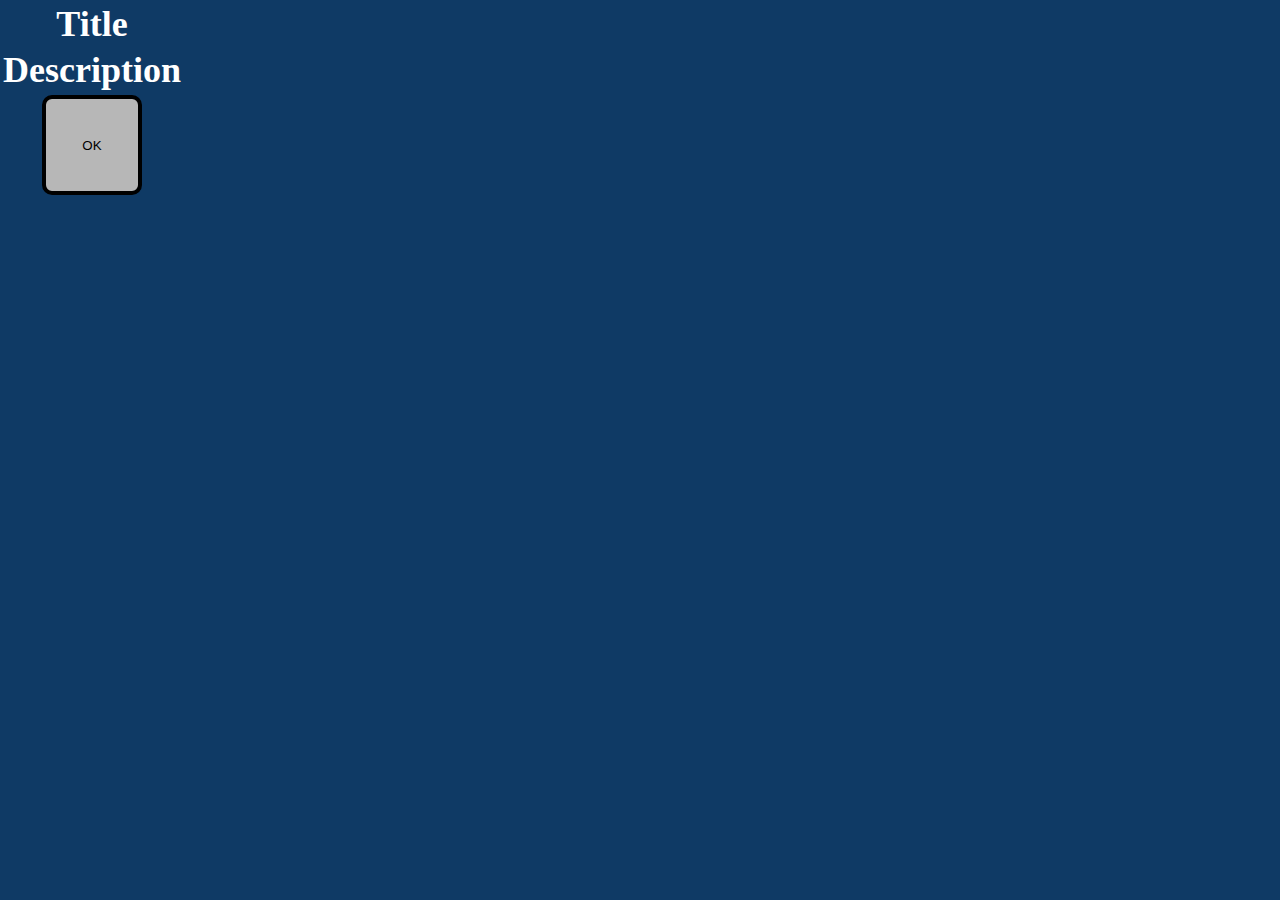
==== commit 7c9490fa: "ui updates, bug fixes" ====
--- a/index.html
+++ b/index.html
@@ -21,12 +21,19 @@
 		<script src="source/sceneHandler.js"></script>
         
 		<script src="source/bouncingIcons.js"></script>
-		<script src="source/stage.js"></script>
+		
+        <script src="source/careerMode.js"></script>
+        
+        <script src="source/stage.js"></script>
+        
 		<script src="source/scenes/load.js"></script>
 		<script src="source/scenes/menu.js"></script>
 		<script src="source/scenes/stats.js"></script>
 		<script src="source/scenes/wildngame.js"></script>
+        
+        
         <script src="source/scenes/checkWinners.js"></script>
+        
         
 		<script src="source/scenes/login.js"></script>
 		<script src="source/scenes/oceanlounge.js"></script>
@@ -120,17 +127,16 @@
                 if (titlebartaps >= 10) {
                     menuStatus='main';
                     swapScene('menu');
-                
                 }
             }
 		</script>
 		<div id="invisible" style="display:none;"></div>
-        <img alt="" id="mainMenuTitle" src="images/TITLE2.png" onclick="gotomain()" />
+        <img alt="" id="mainMenuTitle" src="images/TITLE2.png" style="display:none;" onclick="gotomain()" />
 		
-		<div id="showBackdropDiv" class="fixedDiv">
+		<div id="showBackdropDiv" style="display:none;" class="fixedDiv">
 			<img alt="" id="game" src="images/backdrops/backdrop1.jpg" />
 		</div>
-        <div id="touchPadDiv" class="fixedDiv"></div>
+        <div id="touchPadDiv" style="display:none;" class="fixedDiv"></div>
 		<div id="load-scene" style="display:none;">
 			<img alt="" id="avatar" src="images/splash/FXSPEC06.png" />
 			<img alt="" id="preSplash" src="images/splash/PRE-SPLASH.png" />
@@ -276,7 +282,35 @@
         
         
         
-        <div id="streaks-scene" style="width: 100%; height: 100%; background-color: #0f3a65; font-size: 18px; font-weight: 900; color: white; position: fixed; z-index: 1000000; top: 0; left: 0; text-align: center;visibility:hidden;">
+        
+        
+        
+        
+        
+        
+        
+        
+        <div id="popup-scene" style="width: 100%; height: 100%; background-color: #0f3a65; font-size: 36px; font-weight: 900; color: white; position: fixed; z-index: 1000000; top: 0; left: 0; text-align: center;">
+            <table id="popup-table">
+                <tr>
+                    <td id="popup-title">Title</td>
+                </tr>
+                <tr>
+                    <td id="popup-description">Description</td>
+                </tr>
+                <tr>
+                    <td id="popup-buttons">
+                        <button onclick="popupContinue()">OK</button>
+                    </td>
+                </tr>
+            </table>
+        </div>
+        
+        
+        
+        
+        
+        <div id="streaks-scene" style="width: 100%; height: 100%; background-color: #0f3a65; font-size: 18px; font-weight: 900; color: white; position: fixed; z-index: 1000000; top: 0; left: 0; text-align: center;">
             <table id="streaks-table">
                 <tr style="width:100%;" onclick="gotomain()">
                     <td id="titleBar" colspan=6>Streaks!</td>
@@ -334,7 +368,7 @@
                 <tr>
                     <td style="position:fixed; bottom:18px;right:0;width:100%;opacity:.8;height:100px;font-size:18px;background-color:#CC9090;text-align:right; color:#885555;font-family:Consolas;font-weight:900;" id="buttonBar">
                     
-                        <button id="backButton" style="width: 100px; height: 100px; float:left;">BACK</button>
+                    <button id="backButton" style="width: 100px; height: 100px; float:left; display: none;">BACK</button>
                         <button id="menuButton" style="width: 100px; height: 100px; float:left;" onclick="showMenu()">MENU</button>
                         <button id="betButton" style="width: 100px; height: 100px; float:left;">BET</button>
                         <button id="dealButton" style="width: 100px; height: 100px;">DEAL</button>
@@ -345,10 +379,12 @@
            
             <script>
                 function showMenu(e) {
-                    swapScene("menu");
-                    document.getElementById("streaks-menu").style.visibility = "visible";
+                    swapScene("streaksMenu");
                 }
                 function setCards(num) {
+                    wildnGameSettings.resumePause = resume = (NUM_CARDS == num);
+                    
+                    
                     NUM_CARDS = num;
                     
                     
@@ -384,16 +420,16 @@
                     
                     
                     
-                    resume = false;
-                    document.getElementById("streaks-menu").style.visibility = "hidden";
-                    swapScene("wildngame");
+                    swapScene("streaks");
                 }
             function setWild(areWild) {
-                swapScene("menu");
-                resume = (areWild == playingWildnGame);
+                console.log(areWild + ", " + playingWildnGame);
+                wildnGameSettings.resumePause = resume = (areWild == playingWildnGame);
                 playingWildnGame = areWild;
-                document.getElementById("streaks-menu").style.visibility = "hidden";
-                swapScene("wildngame");
+                swapScene("streaks");
+            }
+            function popupContinue() {
+                swapScene("streaks");
             }
             </script>
             
@@ -404,7 +440,7 @@
         
         
         
-        <div id="streaks-menu">
+        <div id="streaksMenu-scene">
             <button onclick="setCards(5)">
                 5 cards
             </button>
@@ -418,9 +454,25 @@
                 No wild cards
             </button>
             <button onclick="returnToGame()">
-                Return to game
+                Return
+            </button>
+            <button onclick="gotomain()">
+                Hidden menu
             </button>
         </div>
+        
+        
+        
+        
+        
+        
+        
+        
+        
+        
+        
+        
+        
         
         
         
--- a/stylesheets/cards.css
+++ b/stylesheets/cards.css
@@ -46,8 +46,24 @@
     visibility: "hidden";
 }
 
+button {
+    width: 100px;
+    height: 100px;
+    border: 4px solid black;
+    border-radius: 10px;
+    background-color: #b7b7b7;
+    text-align: center;
+    transform: translateY(0px);
+}
+button:active, .highlight {
+    box-shadow: 0 5px #666;
+    transform: translateY(4px);
+    
+    border: 4px solid black;
+    background-color: #7720CC;
+    color: #FFFFFF;
+}
 .streaksCard > button {
-    width: 100px;
     height: 150px;
     border: 4px solid black;
     border-radius: 10px;
@@ -63,7 +79,6 @@
     background-color: #7720CC;
     color: #FFFFFF;
 }
-
 
 
 
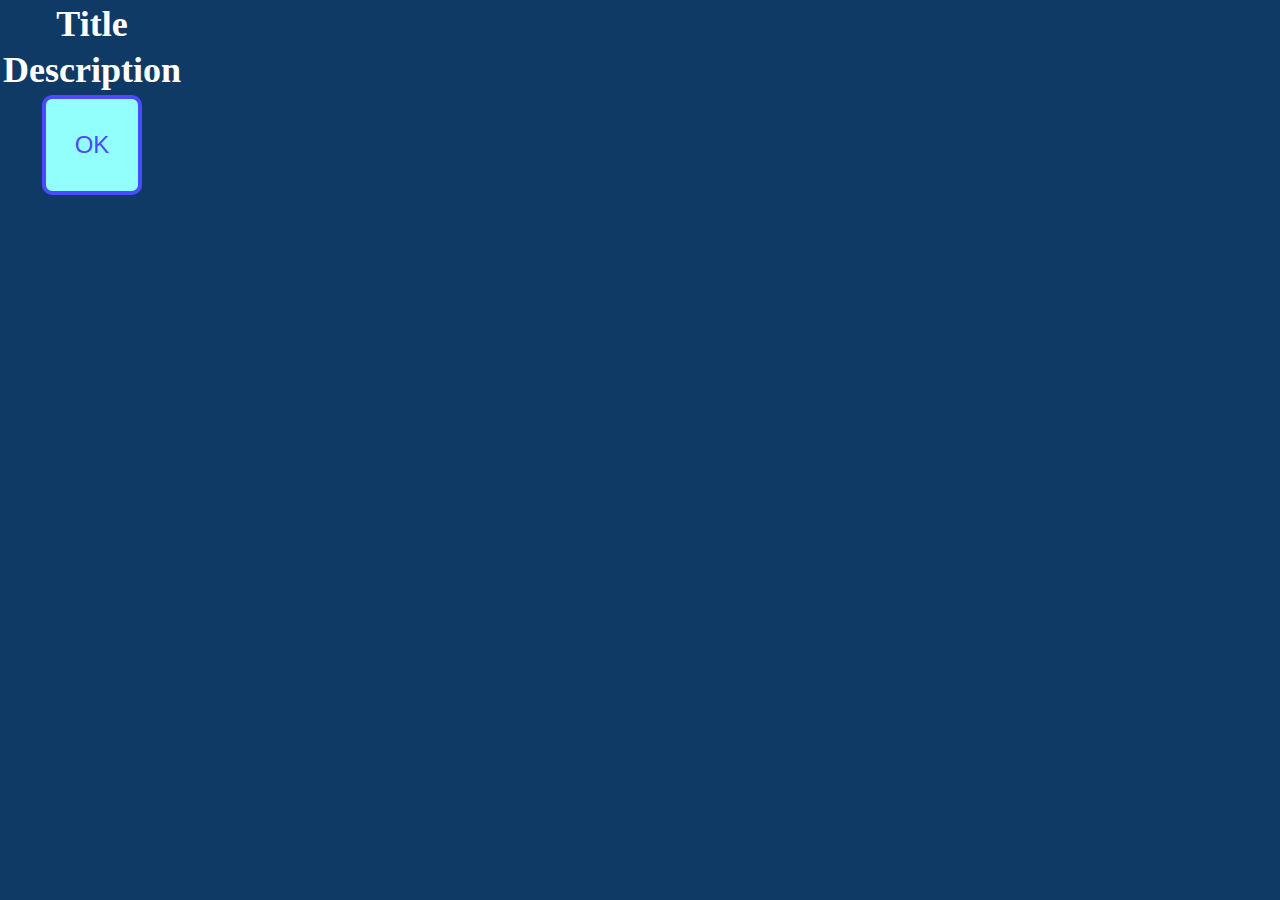
==== commit f5546e50: "updated for android" ====
--- a/index.html
+++ b/index.html
@@ -310,7 +310,7 @@
         
         
         
-        <div id="streaks-scene" style="width: 100%; height: 100%; background-color: #0f3a65; font-size: 18px; font-weight: 900; color: white; position: fixed; z-index: 1000000; top: 0; left: 0; text-align: center;">
+        <div id="streaks-scene" style="">
             <table id="streaks-table">
                 <tr style="width:100%;" onclick="gotomain()">
                     <td id="titleBar" colspan=6>Streaks!</td>
@@ -324,49 +324,91 @@
                 <tr class="cardArea">
                     <td class="streaksCard">
                         <button id="card1">
-                            <div id="card1number" class="cardNum"></div>
-                            <div id="card1suit" class="cardSuit"></div>
+							<table>
+								<tr>
+									<td id="card1number" class="cardNum">
+									</td>
+								</tr>
+								<tr>
+									<td id="card1suits" class="cardSuits"></td>
+								</tr>
+							</table>
                         </button>
                     </td>
                     <td class="streaksCard">
                         <button id="card2">
-                            <div id="card2number" class="cardNum"></div>
-                            <div id="card2suit" class="cardSuit"></div>
+							<table>
+								<tr>
+									<td id="card2number" class="cardNum">
+									</td>
+								</tr>
+								<tr>
+									<td id="card2suits" class="cardSuits"></td>
+								</tr>
+							</table>
                         </button>
                     </td>
                     <td class="streaksCard">
                         <button id="card3">
-                            <div id="card3number" class="cardNum"></div>
-                            <div id="card3suit" class="cardSuit"></div>
+							<table>
+								<tr>
+									<td id="card3number" class="cardNum">
+									</td>
+								</tr>
+								<tr>
+									<td id="card3suits" class="cardSuits"></td>
+								</tr>
+							</table>
                         </button>
                     </td>
                     <td class="streaksCard">
                         <button id="card4">
-                            <div id="card4number" class="cardNum"></div>
-                            <div id="card4suit" class="cardSuit"></div>
+							<table>
+								<tr>
+									<td id="card4number" class="cardNum">
+									</td>
+								</tr>
+								<tr>
+									<td id="card4suits" class="cardSuits"></td>
+								</tr>
+							</table>
                         </button>
                     </td>
                     <td class="streaksCard">
                         <button id="card5">
-                            <div id="card5number" class="cardNum"></div>
-                            <div id="card5suit" class="cardSuit"></div>
+							<table>
+								<tr>
+									<td id="card5number" class="cardNum">
+									</td>
+								</tr>
+								<tr>
+									<td id="card5suits" class="cardSuits"></td>
+								</tr>
+							</table>
                         </button>
                     </td>
                     <td class="streaksCard">
                         <button id="card6">
-                            <div id="card6number" class="cardNum"></div>
-                            <div id="card6suit" class="cardSuit"></div>
+							<table>
+								<tr>
+									<td id="card6number" class="cardNum">
+									</td>
+								</tr>
+								<tr>
+									<td id="card6suits" class="cardSuits"></td>
+								</tr>
+							</table>
                         </button>
                     </td>
                 </tr>
                 
                 <tr>
-                    <td colspan=6 style="width:100%;height:18px;font-size:18px;text-align:center; color:#FFFFFF;font-family:Consolas;font-weight:900;z-index:999999;" id="winnerInfo">
+                    <td colspan=6 style="" id="winnerInfo">
                     </td>
                 </tr>
                 
                 <tr>
-                    <td style="position:fixed; bottom:18px;right:0;width:100%;opacity:.8;height:100px;font-size:18px;background-color:#CC9090;text-align:right; color:#885555;font-family:Consolas;font-weight:900;" id="buttonBar">
+                    <td style="" id="buttonBar">
                     
                     <button id="backButton" style="width: 100px; height: 100px; float:left; display: none;">BACK</button>
                         <button id="menuButton" style="width: 100px; height: 100px; float:left;" onclick="showMenu()">MENU</button>
@@ -383,7 +425,8 @@
                 }
                 function setCards(num) {
                     wildnGameSettings.resumePause = resume = (NUM_CARDS == num);
-                    
+                    if (!isFlashing) isFlashing = !resume;
+                    stage.saveOptions();
                     
                     NUM_CARDS = num;
                     
@@ -426,6 +469,8 @@
                 console.log(areWild + ", " + playingWildnGame);
                 wildnGameSettings.resumePause = resume = (areWild == playingWildnGame);
                 playingWildnGame = areWild;
+                if (!isFlashing) isFlashing = !resume;
+                stage.saveOptions();
                 swapScene("streaks");
             }
             function popupContinue() {
--- a/stylesheets/menu.css
+++ b/stylesheets/menu.css
@@ -1,480 +1,480 @@
-/*
- *
- * Copyright 2011 fxspec06 (Bryan Leasot)
- * Not for distribution
- * Use of Villo appliccable to the appropriate licenses
- *
- */
-#screwThis {
-	background: url("../images/backdrops/backdrop1.jpg") top left repeat;
-	width: 1024px;
-	height: 768px;
-	z-index: 0;
-	position: fixed;
-	top: 0;
-	left: 0;
-}
-.fixedDiv {
-	position: fixed;
-}
-.bouncingIcon {
-	height: 80px;
-	position: fixed;
-	visibility: hidden;
-	width: 80px;
-}
-.fullScreen {
-	top: 0;
-	left: 0;
-	height: 320px;
-	position: fixed;
-	visibility: hidden;
-	width: 480px;
-}
-.statsSMALL {
-	visibility: hidden;
-	height: 48px;
-	position: fixed;
-	top: 0px;
-	left: 0;
-	width: 112px;
-}
-.statsLARGE {
-	visibility: hidden;
-	height: 48px;
-	position: fixed;
-	top: 0px;
-	width: 172px;
-}
-#mainMenuTitle {
-	height: 56px;
-	top: 0;
-	left: 0;
-	position: fixed;
-	width: 480px;
-	z-index: 1;
-}
-.menuOption1 {
-	height: 29px;
-	position: fixed;
-	top: 90px;
-	visibility: hidden;
-}
-.menuOption2 {
-	height: 29px;
-	position: fixed;
-	top: 130px;
-	visibility: hidden;
-}
-.menuOption3 {
-	height: 29px;
-	position: fixed;
-	top: 170px;
-	visibility: hidden;
-}
-.menuOption4 {
-	height: 29px;
-	position: fixed;
-	top: 210px;
-	visibility: hidden;
-}
-.menuOption5 {
-	height: 29px;
-	position: fixed;
-	top: 250px;
-	visibility: hidden;
-}
-#wildnGame {
-	height: 30px;
-	left: 133px;
-	width: 215px;
-}
-#basicGame {
-	left: 142px;
-	width: 197px;
-}
-#options {
-	left: 170px;
-	width: 141px;
-}
-#villo {
-	left: 191px;
-	width: 98px;
-}
-#exit {
-	left: 199px;
-	width: 82px;
-}
-#resume {
-	left: 172px;
-	width: 136px;
-}
-#startNew {
-	left: 148px;
-	width: 184px;
-}
-#payouts {
-	left: 166px;
-	width: 148px;
-}
-#stats {
-	left: 188px;
-	width: 104px;
-}
-#back {
-	left: 194px;
-	width: 92px;
-	height: 28px;
-}
-#areYouSure {
-	height: 29px;
-	left: 145px;
-	width: 191px;
-}
-#changeBet {
-	left: 138px;
-	width: 205px;
-}
-#autoDeal {
-	left: 119px;
-	width: 183px;
-}
-#sound {
-	left: 150px;
-	width: 111px;
-}
-#vnotifications {
-	left: 84px;
-	width: 226px;
-	height: 28px;
-}
-#help {
-	width: 89px;
-	left: 196px;
-}
-#themes {
-	left: 172px;
-	width: 137px;
-}
-#skyLounge {
-	width: 202px;
-	left: 139px;
-}
-#oceanLounge {
-	width: 246px;
-	left: 117px;
-}
-#leaderboards {
-	width: 255px;
-	left: 113px;
-}
-#villoOptions {
-	left: 170px;
-	width: 141px;
-}
-#backupRestore {
-	width: 317px;
-	left: 82px;
-}
-#backup {
-	width: 132px;
-	left: 174px;
-}
-#restore {
-	width: 152px;
-	left: 164px;
-}
-#how-to-play {
-	width: 218px;
-	left: 131px;
-}
-#what-wins {
-	width: 186px;
-	left: 148px;
-}
-#about-villo {
-	width: 237px;
-	left: 121px;
-}
-#about {
-	width: 113px;
-	left: 184px;
-}
-#villoURL {
-	width: 230px;
-	left: 125px;
-	margin-top: 15px;
-	height: 27px;
-}
-#villoTWITTER {
-	width: 109px;
-	left: 185px;
-	margin-top: 15px;
-	height: 27px;
-}
-#webosworldURL {
-	width: 351px;
-	left: 65px;
-	margin-top: 15px;
-	height: 27px;
-}
-#webosworldTWITTER {
-	width: 223px;
-	left: 129px;
-	margin-top: 15px;
-	height: 27px;
-}
-#email {
-	width: 334px;
-	left: 73px;
-	margin-top: 7px;
-	height: 34px;
-}
-#twitter {
-	width: 167px;
-	left: 157px;
-	margin-top: 7px;
-	height: 34px;
-}
-#wildntwitter {
-	width: 233px;
-	left: 124px;
-	margin-top: 7px;
-	height: 34px;
-}
-#rank {
-	height: 21px;
-	left: 2px;
-	position: fixed;
-	top: 300px;
-	visibility: hidden;
-	width: 62px;
-}
-#next {
-	height: 21px;
-	left: 355px;
-	position: fixed;
-	top: 300px;
-	visibility: hidden;
-	width: 62px;
-}
-#BET {
-	height: 29px;
-	left: 206px;
-	position: fixed;
-	visibility: hidden;
-	width: 67px;
-}
-#yes {
-	height: 29px;
-	left: 207px;
-	position: fixed;
-	top: 140px;
-	visibility: hidden;
-	width: 66px;
-}
-#no {
-	height: 29px;
-	left: 215px;
-	position: fixed;
-	top: 190px;
-	visibility: hidden;
-	width: 50px;
-}
-#minus {
-	height: 56px;
-	left: 84px;
-	position: fixed;
-	top: 138px;
-	visibility: hidden;
-	width: 56px;
-}
-.betDigit {
-	height: 56px;
-	position: fixed;
-	top: 138px;
-	width: 56px;
-}
-#plus {
-	height: 56px;
-	left: 340px;
-	position: fixed;
-	top: 138px;
-	visibility: hidden;
-	width: 56px;
-}
-#resumeBet {
-	height: 29px;
-	left: 172px;
-	position: fixed;
-	top: 221px;
-	visibility: hidden;
-	width: 135px;
-}
-.autoDealStatus {
-	height: 29px;
-	left: 319px;
-	position: fixed;
-	top: 90px;
-}
-.soundStatus {
-	height: 29px;
-	left: 281px;
-	position: fixed;
-	top: 130px;
-}
-.vnotificationsStatus {
-	height: 29px;
-	left: 329px;
-	position: fixed;
-	top: 170px;
-}
-#wgPayoutsStatic {
-	height: 194px;
-	left: 36px;
-	position: fixed;
-	top: 62px;
-	visibility: hidden;
-	width: 417px;
-}
-#wgPayoutsFlash {
-	height: 58px;
-	left: 69px;
-	position: fixed;
-	top: 265px;
-	visibility: hidden;
-	width: 359px;
-}
-#bgPayoutsStatic {
-	height: 183px;
-	left: 158px;
-	position: fixed;
-	top: 62px;
-	visibility: hidden;
-	width: 202px;
-}
-#bgPayoutsFlash {
-	height: 53px;
-	left: 65px;
-	position: fixed;
-	top: 265px;
-	visibility: hidden;
-	width: 351px;
-}
-#tapPayouts {
-	height: 265px;
-	left: 0;
-	position: fixed;
-	top: 55px;
-	visibility: hidden;
-	width: 480px;
-}
-#RANKLG {
-	height: 25px;
-	left: 178px;
-	position: fixed;
-	top: 125px;
-	visibility: hidden;
-	width: 90px;
-}
-#NEXTLG {
-	height: 25px;
-	left: 171px;
-	position: fixed;
-	top: 189px;
-	visibility: hidden;
-	width: 88px;
-}
-#STATSTITLE {
-	height: 56px;
-	left: 0;
-	position: fixed;
-	top: 0;
-	visibility: hidden;
-	width: 480px;
-}
-#cardPrevious {
-	height: 56px;
-	left: 84px;
-	position: fixed;
-	top: 113px;
-	visibility: hidden;
-	width: 56px;
-}
-#cardNext {
-	height: 56px;
-	left: 340px;
-	position: fixed;
-	top: 113px;
-	visibility: hidden;
-	width: 56px;
-}
-#showCard {
-	height: 127px;
-	left: 197px;
-	position: fixed;
-	top: 76px;
-	width: 86px;
-}
-#showShadow {
-	height: 137px;
-	left: 192px;
-	position: fixed;
-	top: 71px;
-	visibility: hidden;
-	width: 96px;
-}
-#themesBack {
-	height: 29px;
-	left: 194px;
-	position: fixed;
-	top: 270px;
-	visibility: hidden;
-	width: 91px;
-}
-#backdropPrevious {
-	height: 56px;
-	left: 14px;
-	position: fixed;
-	top: 253px;
-	visibility: hidden;
-	width: 56px;
-}
-#backdropNext {
-	height: 56px;
-	left: 410px;
-	position: fixed;
-	top: 253px;
-	visibility: hidden;
-	width: 56px;
-}
-.confirm {
-	height: 29px;
-	left: 200px;
-	position: fixed;
-	top: 227px;
-	visibility: hidden;
-	width: 80px;
-}
-#cancel {
-	height: 29px;
-	left: 171px;
-	position: fixed;
-	top: 276px;
-	visibility: hidden;
-	width: 137px;
-}
-#skip {
-	top: 297px;
-	left: 370px;
-	width: 102px;
-	height: 27px;
-	position: fixed;
-	visibility: hidden;
-}
-.versionNumber {
-	top:60px;
-	width:23px;
-	height:23px;
-	position:fixed;
-}
+/*
+ *
+ * Copyright 2011 fxspec06 (Bryan Leasot)
+ * Not for distribution
+ * Use of Villo appliccable to the appropriate licenses
+ *
+ */
+#screwThis {
+	background: url("../images/backdrops/backdrop1.jpg") top left repeat;
+	width: 1024px;
+	height: 768px;
+	z-index: 0;
+	position: fixed;
+	top: 0;
+	left: 0;
+}
+.fixedDiv {
+	position: fixed;
+}
+.bouncingIcon {
+	height: 80px;
+	position: fixed;
+	visibility: hidden;
+	width: 80px;
+}
+.fullScreen {
+	top: 0;
+	left: 0;
+	height: 320px;
+	position: fixed;
+	visibility: hidden;
+	width: 480px;
+}
+.statsSMALL {
+	visibility: hidden;
+	height: 48px;
+	position: fixed;
+	top: 0px;
+	left: 0;
+	width: 112px;
+}
+.statsLARGE {
+	visibility: hidden;
+	height: 48px;
+	position: fixed;
+	top: 0px;
+	width: 172px;
+}
+#mainMenuTitle {
+	height: 56px;
+	top: 0;
+	left: 0;
+	position: fixed;
+	width: 480px;
+	z-index: 1;
+}
+.menuOption1 {
+	height: 29px;
+	position: fixed;
+	top: 90px;
+	visibility: hidden;
+}
+.menuOption2 {
+	height: 29px;
+	position: fixed;
+	top: 130px;
+	visibility: hidden;
+}
+.menuOption3 {
+	height: 29px;
+	position: fixed;
+	top: 170px;
+	visibility: hidden;
+}
+.menuOption4 {
+	height: 29px;
+	position: fixed;
+	top: 210px;
+	visibility: hidden;
+}
+.menuOption5 {
+	height: 29px;
+	position: fixed;
+	top: 250px;
+	visibility: hidden;
+}
+#wildnGame {
+	height: 30px;
+	left: 133px;
+	width: 215px;
+}
+#basicGame {
+	left: 142px;
+	width: 197px;
+}
+#options {
+	left: 170px;
+	width: 141px;
+}
+#villo {
+	left: 191px;
+	width: 98px;
+}
+#exit {
+	left: 199px;
+	width: 82px;
+}
+#resume {
+	left: 172px;
+	width: 136px;
+}
+#startNew {
+	left: 148px;
+	width: 184px;
+}
+#payouts {
+	left: 166px;
+	width: 148px;
+}
+#stats {
+	left: 188px;
+	width: 104px;
+}
+#back {
+	left: 194px;
+	width: 92px;
+	height: 28px;
+}
+#areYouSure {
+	height: 29px;
+	left: 145px;
+	width: 191px;
+}
+#changeBet {
+	left: 138px;
+	width: 205px;
+}
+#autoDeal {
+	left: 119px;
+	width: 183px;
+}
+#sound {
+	left: 150px;
+	width: 111px;
+}
+#vnotifications {
+	left: 84px;
+	width: 226px;
+	height: 28px;
+}
+#help {
+	width: 89px;
+	left: 196px;
+}
+#themes {
+	left: 172px;
+	width: 137px;
+}
+#skyLounge {
+	width: 202px;
+	left: 139px;
+}
+#oceanLounge {
+	width: 246px;
+	left: 117px;
+}
+#leaderboards {
+	width: 255px;
+	left: 113px;
+}
+#villoOptions {
+	left: 170px;
+	width: 141px;
+}
+#backupRestore {
+	width: 317px;
+	left: 82px;
+}
+#backup {
+	width: 132px;
+	left: 174px;
+}
+#restore {
+	width: 152px;
+	left: 164px;
+}
+#how-to-play {
+	width: 218px;
+	left: 131px;
+}
+#what-wins {
+	width: 186px;
+	left: 148px;
+}
+#about-villo {
+	width: 237px;
+	left: 121px;
+}
+#about {
+	width: 113px;
+	left: 184px;
+}
+#villoURL {
+	width: 230px;
+	left: 125px;
+	margin-top: 15px;
+	height: 27px;
+}
+#villoTWITTER {
+	width: 109px;
+	left: 185px;
+	margin-top: 15px;
+	height: 27px;
+}
+#webosworldURL {
+	width: 351px;
+	left: 65px;
+	margin-top: 15px;
+	height: 27px;
+}
+#webosworldTWITTER {
+	width: 223px;
+	left: 129px;
+	margin-top: 15px;
+	height: 27px;
+}
+#email {
+	width: 334px;
+	left: 73px;
+	margin-top: 7px;
+	height: 34px;
+}
+#twitter {
+	width: 167px;
+	left: 157px;
+	margin-top: 7px;
+	height: 34px;
+}
+#wildntwitter {
+	width: 233px;
+	left: 124px;
+	margin-top: 7px;
+	height: 34px;
+}
+#rank {
+	height: 21px;
+	left: 2px;
+	position: fixed;
+	top: 300px;
+	visibility: hidden;
+	width: 62px;
+}
+#next {
+	height: 21px;
+	left: 355px;
+	position: fixed;
+	top: 300px;
+	visibility: hidden;
+	width: 62px;
+}
+#BET {
+	height: 29px;
+	left: 206px;
+	position: fixed;
+	visibility: hidden;
+	width: 67px;
+}
+#yes {
+	height: 29px;
+	left: 207px;
+	position: fixed;
+	top: 140px;
+	visibility: hidden;
+	width: 66px;
+}
+#no {
+	height: 29px;
+	left: 215px;
+	position: fixed;
+	top: 190px;
+	visibility: hidden;
+	width: 50px;
+}
+#minus {
+	height: 56px;
+	left: 84px;
+	position: fixed;
+	top: 138px;
+	visibility: hidden;
+	width: 56px;
+}
+.betDigit {
+	height: 56px;
+	position: fixed;
+	top: 138px;
+	width: 56px;
+}
+#plus {
+	height: 56px;
+	left: 340px;
+	position: fixed;
+	top: 138px;
+	visibility: hidden;
+	width: 56px;
+}
+#resumeBet {
+	height: 29px;
+	left: 172px;
+	position: fixed;
+	top: 221px;
+	visibility: hidden;
+	width: 135px;
+}
+.autoDealStatus {
+	height: 29px;
+	left: 319px;
+	position: fixed;
+	top: 90px;
+}
+.soundStatus {
+	height: 29px;
+	left: 281px;
+	position: fixed;
+	top: 130px;
+}
+.vnotificationsStatus {
+	height: 29px;
+	left: 329px;
+	position: fixed;
+	top: 170px;
+}
+#wgPayoutsStatic {
+	height: 194px;
+	left: 36px;
+	position: fixed;
+	top: 62px;
+	visibility: hidden;
+	width: 417px;
+}
+#wgPayoutsFlash {
+	height: 58px;
+	left: 69px;
+	position: fixed;
+	top: 265px;
+	visibility: hidden;
+	width: 359px;
+}
+#bgPayoutsStatic {
+	height: 183px;
+	left: 158px;
+	position: fixed;
+	top: 62px;
+	visibility: hidden;
+	width: 202px;
+}
+#bgPayoutsFlash {
+	height: 53px;
+	left: 65px;
+	position: fixed;
+	top: 265px;
+	visibility: hidden;
+	width: 351px;
+}
+#tapPayouts {
+	height: 265px;
+	left: 0;
+	position: fixed;
+	top: 55px;
+	visibility: hidden;
+	width: 480px;
+}
+#RANKLG {
+	height: 25px;
+	left: 178px;
+	position: fixed;
+	top: 125px;
+	visibility: hidden;
+	width: 90px;
+}
+#NEXTLG {
+	height: 25px;
+	left: 171px;
+	position: fixed;
+	top: 189px;
+	visibility: hidden;
+	width: 88px;
+}
+#STATSTITLE {
+	height: 56px;
+	left: 0;
+	position: fixed;
+	top: 0;
+	visibility: hidden;
+	width: 480px;
+}
+#cardPrevious {
+	height: 56px;
+	left: 84px;
+	position: fixed;
+	top: 113px;
+	visibility: hidden;
+	width: 56px;
+}
+#cardNext {
+	height: 56px;
+	left: 340px;
+	position: fixed;
+	top: 113px;
+	visibility: hidden;
+	width: 56px;
+}
+#showCard {
+	height: 127px;
+	left: 197px;
+	position: fixed;
+	top: 76px;
+	width: 86px;
+}
+#showShadow {
+	height: 137px;
+	left: 192px;
+	position: fixed;
+	top: 71px;
+	visibility: hidden;
+	width: 96px;
+}
+#themesBack {
+	height: 29px;
+	left: 194px;
+	position: fixed;
+	top: 270px;
+	visibility: hidden;
+	width: 91px;
+}
+#backdropPrevious {
+	height: 56px;
+	left: 14px;
+	position: fixed;
+	top: 253px;
+	visibility: hidden;
+	width: 56px;
+}
+#backdropNext {
+	height: 56px;
+	left: 410px;
+	position: fixed;
+	top: 253px;
+	visibility: hidden;
+	width: 56px;
+}
+.confirm {
+	height: 29px;
+	left: 200px;
+	position: fixed;
+	top: 227px;
+	visibility: hidden;
+	width: 80px;
+}
+#cancel {
+	height: 29px;
+	left: 171px;
+	position: fixed;
+	top: 276px;
+	visibility: hidden;
+	width: 137px;
+}
+#skip {
+	top: 297px;
+	left: 370px;
+	width: 102px;
+	height: 27px;
+	position: fixed;
+	visibility: hidden;
+}
+.versionNumber {
+	top:60px;
+	width:23px;
+	height:23px;
+	position:fixed;
+}
--- a/stylesheets/cards.css
+++ b/stylesheets/cards.css
@@ -2,25 +2,45 @@
     width: 100px;
     height: 150px;
     padding: 10px;
-    margin: 200px;
-    
+
 }
 #titleBar {
     height: 50px;
+    color: #0f3a65;
+    font-size: 36px;
+    text-align: center;
+    width: 100%;
+    z-index: 999999;
+    background-color: #92ceff;
+}
+#streaks-scene {
+    width: 100%;
+    height: 100%;
+    background-color: #0f3a65;
+    font-size: 18px;
+    font-weight: 900;
     color: white;
-    text-align: center;
-    width: 100%;
-    z-index: 999999;
-    background-color: #624343;
+    position: fixed;
+    z-index: 1000000;
+    top: 0;
+    left: 0;
+    text-align: center;
 }
 #streaks-table {
     width: 100%;
 }
 .cardArea {
-    background-image: url("../images/backdrops/backdrop36.jpg");
-    background-position: center center;
-    margin-top: 60px;
-    margin-top: 25%;
+    /*background-image: url("../images/backdrops/backdrop36.jpg");
+    background-position: center center;*/
+    background-color: #dceffe;
+    /*margin-top: 60px;
+    margin-top: 25%;*/
+    transform: translateY(0px);
+    
+
+        height: 0;
+        padding-bottom: 56.25%; /* 16:9 */
+        position: relative;
 }
 .cardNum {
     font-size: 24px;
@@ -29,7 +49,7 @@
     margin-left: -30px;
 }
 
-.cardSuit {
+.cardSuits, .cardImage {
     width: 50px;
     height: 50px;
 }
@@ -49,25 +69,35 @@
 button {
     width: 100px;
     height: 100px;
-    border: 4px solid black;
+    border: 4px solid #4a4aff;
     border-radius: 10px;
-    background-color: #b7b7b7;
+    background-color: #92fffc;
+    color: #4a4aff;
     text-align: center;
     transform: translateY(0px);
+    font-size: 24px;
 }
 button:active, .highlight {
     box-shadow: 0 5px #666;
     transform: translateY(4px);
     
-    border: 4px solid black;
-    background-color: #7720CC;
-    color: #FFFFFF;
-}
+    border: 4px solid #92fffc;
+    background-color: #4a4aff;
+    color: #92fffc;
+}
+
+#streaks-table > tr {
+    width: 100%;
+    padding-bottom: 20%;
+}
+
+
 .streaksCard > button {
     height: 150px;
     border: 4px solid black;
     border-radius: 10px;
     background-color: #b7b7b7;
+    color: black;
     text-align: center;
     transform: translateY(0px);
 }
@@ -80,94 +110,125 @@
     color: #FFFFFF;
 }
 
-
-
-
-
-
-
-/*
- *
- * Copyright 2011 fxspec06 (Bryan Leasot)
- * Not for distribution
- * Use of Villo appliccable to the appropriate licenses
- *
- */
-
-
-@-webkit-keyframes flipCard
-{
-from 0% to 42%{-webkit-animation-timing-function: ease-in;}
-from 42% to 58%{-webkit-animation-timing-function: ease-in-out;}
-from 58% to 100%{-webkit-animation-timing-function: ease-out;}
-}
-.hideThis {
-	visibility: hidden;
-}
-.rotateCard {
-	visibility: inherit;
-}
-.back {
-	width: 86px;
-	height: 127px;
-	position:absolute;
-	top:7.5%;
-	left:0%;
-}
-.shadow {
-	margin-left:-5%;
-	margin-top:-7%;
-	width: 96px;
-	height: 137px;
-	vertical-align: top;
-}
+#winnerInfo {
+    width:100%;
+    height:18px;
+    font-size:18px;
+    text-align:center;
+    color:#FFFFFF;
+    font-family:"Consolas";
+    font-weight:900;
+    z-index:999999;
+}
+#buttonBar {
+    position:fixed;
+    bottom:18px;
+    right:0;
+    width:100%;
+    opacity:.8;
+    height:100px;
+    font-size:18px;
+    background-color:#92ceff;
+    text-align:right;
+    color:#885555;
+    font-family:Consolas;
+    font-weight:900;
+}
+
+
+
+
+
+
+
+
+
+
+
+
+
+/*
+ *
+ * Copyright 2011 fxspec06 (Bryan Leasot)
+ * Not for distribution
+ * Use of Villo appliccable to the appropriate licenses
+ *
+ */
+
+
+@-webkit-keyframes flipCard
+{
+from 0% to 42%{-webkit-animation-timing-function: ease-in;}
+from 42% to 58%{-webkit-animation-timing-function: ease-in-out;}
+from 58% to 100%{-webkit-animation-timing-function: ease-out;}
+}
+.hideThis {
+	visibility: hidden;
+}
+.rotateCard {
+	visibility: inherit;
+}
+.back {
+	width: 86px;
+	height: 127px;
+	position:absolute;
+	top:7.5%;
+	left:0%;
+}
+.shadow {
+	margin-left:-5%;
+	margin-top:-7%;
+	width: 96px;
+	height: 137px;
+	vertical-align: top;
+}
 .card {
-    position: fixed;
-}
-.cardFace {
-}
-.fix {
-	-webkit-animation-name: flipCard;
-	-webkit-border-radius: 0px;
-	-webkit-transition: -webkit-transform 1000ms;
-    -webkit-transform-style: preserve3d;
-    -webkit-perspective: 300;
-    -webkit-backface-visibility: hidden;
-	position: fixed;
-	vertical-align: top;
-}
-/*------------------------------------*/
-.front {
-	width: 86px;
-	height: 127px;
-}
-.backSide {
-	width: 86px;
-	height: 127px;
-}
-
-/*------------------------------------*/
-
-.cardLeft {
-	position:absolute;
-	width: 32px;
-	height: 32px;
-	top: -0%;
-	left: -3.5%;
-}
-.cardRight {
-	position:absolute;
-	width: 32px;
-	height: 32px;
-	bottom:1%;
-	left:64.5%;
-}
-.cardSuit {
-	position:absolute;
-	width: 75px;
-	height: 75px;
-	vertical-align: middle;
-	left:8.5%;
-	top:20.5%;
-}
-
+    position: fixed;
+}
+.cardFace {
+}
+.fix {
+	-webkit-animation-name: flipCard;
+	-webkit-border-radius: 0px;
+	-webkit-transition: -webkit-transform 1000ms;
+    -webkit-transform-style: preserve3d;
+    -webkit-perspective: 300;
+    -webkit-backface-visibility: hidden;
+	position: fixed;
+	vertical-align: top;
+}
+/*------------------------------------*/
+.front {
+	width: 86px;
+	height: 127px;
+}
+.backSide {
+	width: 86px;
+	height: 127px;
+}
+
+/*------------------------------------*/
+
+.cardLeft {
+	position:absolute;
+	width: 32px;
+	height: 32px;
+	top: -0%;
+	left: -3.5%;
+}
+.cardRight {
+	position:absolute;
+	width: 32px;
+	height: 32px;
+	bottom:1%;
+	left:64.5%;
+}
+.cardSuit {
+	position:absolute;
+	width: 75px;
+	height: 75px;
+	vertical-align: middle;
+	left:8.5%;
+	top:20.5%;
+}
+
--- a/stylesheets/load.css
+++ b/stylesheets/load.css
@@ -1,72 +1,72 @@
-/*
- *
- * Copyright 2011 fxspec06 (Bryan Leasot)
- * Not for distribution
- * Use of Villo appliccable to the appropriate licenses
- *
- */
-#load {
-	width:480px;
-	height:320px;
-	position:fixed;
-	visibility:hidden;
-}
-#CONTINUE {
-	width:480px;
-	height:320px;
-	position:fixed;
-	visibility:hidden;
-}
-#BLINK {
-	width:480px;
-	height:320px;
-	position:fixed;
-	visibility:hidden;
-}
-#TAP {
-	width:480px;
-	height:320px;
-	position:relative;
-	visibility:hidden;
-}
-#preSplash {
-	visibility:hidden;
-}
-#preSplash, #avatar {
-	width:480px;
-	height:320px;
-	position:fixed;
-}
-#villoRegister {
-	width:480px;
-	height:320px;
-	top:0;
-	left:0;
-	position:fixed;
-	visibility:hidden;
-}
-#villoRegisterYes {
-	width:80px;
-	height:29px;
-	top:240px;
-	left:200px;
-	position:fixed;
-	visibility:hidden;
-}
-#villoRegisterNo {
-	width:184px;
-	height:29px;
-	top:290px;
-	left:150px;
-	position:fixed;
-	visibility:hidden;
-}
-#villoLight {
-	width:150px;
-	height:150px;
-	top:85px;
-	left:160px;
-	position:fixed;
-	opacity:0.5;
-	visibility:hidden;
-}
+/*
+ *
+ * Copyright 2011 fxspec06 (Bryan Leasot)
+ * Not for distribution
+ * Use of Villo appliccable to the appropriate licenses
+ *
+ */
+#load {
+	width:480px;
+	height:320px;
+	position:fixed;
+	visibility:hidden;
+}
+#CONTINUE {
+	width:480px;
+	height:320px;
+	position:fixed;
+	visibility:hidden;
+}
+#BLINK {
+	width:480px;
+	height:320px;
+	position:fixed;
+	visibility:hidden;
+}
+#TAP {
+	width:480px;
+	height:320px;
+	position:relative;
+	visibility:hidden;
+}
+#preSplash {
+	visibility:hidden;
+}
+#preSplash, #avatar {
+	width:480px;
+	height:320px;
+	position:fixed;
+}
+#villoRegister {
+	width:480px;
+	height:320px;
+	top:0;
+	left:0;
+	position:fixed;
+	visibility:hidden;
+}
+#villoRegisterYes {
+	width:80px;
+	height:29px;
+	top:240px;
+	left:200px;
+	position:fixed;
+	visibility:hidden;
+}
+#villoRegisterNo {
+	width:184px;
+	height:29px;
+	top:290px;
+	left:150px;
+	position:fixed;
+	visibility:hidden;
+}
+#villoLight {
+	width:150px;
+	height:150px;
+	top:85px;
+	left:160px;
+	position:fixed;
+	opacity:0.5;
+	visibility:hidden;
+}
--- a/stylesheets/villo.css
+++ b/stylesheets/villo.css
@@ -1,241 +1,241 @@
-/*
- *
- * Copyright 2011 fxspec06 (Bryan Leasot)
- * Not for distribution
- * Use of Villo appliccable to the appropriate licenses
- *
- */
-#THEVILLOCENTER {
-	height: 507px;
-	position: fixed;
-	width: 320px;
-	left: 0;
-	top: 0;
-}
-#oceanbg, #oceanbg2, #skybg, #skybg2, #leadersbg, #leadersbg2 {
-	top: 0;
-	left: 0;
-	height: 320px;
-	position: fixed;
-	width: 100%;
-}
-#VILLO-LOGO {
-	width: 250px;
-	height: 375px;
-	left: 115px;
-	position: fixed;
-}
-#SKY-LIGHT {
-	width: 148px;
-	height: 123px;
-	position: fixed;
-	opacity: 0.5;
-	left: 166px;
-	top: 100px;
-}
-#OCEAN-LIGHT {
-	width: 148px;
-	height: 123px;
-	position: fixed;
-	opacity: 0.5;
-	left: 166px;
-	top: 100px;
-}
-#TITLE-VERTICAL {
-	height: 38px;
-	left: 4px;
-	position: fixed;
-	top: 6px;
-	width: 312px;
-}
-#chatScroller, #chatScroller2 {
-	position: fixed;
-	top: 48px;
-	left: 5px;
-}
-#theChatText, #theChatText2 {
-	background-color: #FFF;
-	height: 28px;
-	width: 383px;
-	padding: 0 0 0 0;
-	border: none;
-	vertical-align: top;
-}
-#oceanBack, #skyBack {
-	width: 92px;
-	height: 28px;
-	left: 2px;
-}
-.chatBar {
-	width: 480px;
-	height: 28px;
-	position: fixed;
-}
-#villoBack {
-	left: 2px;
-	width: 92px;
-	height: 28px;
-	top: 320px;
-	position: fixed;
-}
-#leadersBack {
-	top: 320px;
-	width: 92px;
-	height: 28px;
-	left: 2px;
-	position: fixed;
-}
-.bryansWay {
-	background-color: #FFF;
-	height: 25px;
-	left: 0;
-	position: relative;
-	top: -25px;
-	padding: 0 0 0 0;
-	border: none;
-	margin-top: 25px;
-	visibility: inherit;
-	width: 480px;
-	font-style: italic;
-}
-#loginBtn {
-	height: 29px;
-	left: 2px;
-	position: fixed;
-	top: 380px;
-	width: 102px;
-}
-#rememberBox {
-	left: 335px;
-	top: 363px;
-	position: fixed;;
-	width: 124px;
-	height: 44px;
-}
-#doRegister {
-	height: 29px;
-	left: 314px;
-	position: fixed;
-	top: 410px;
-	width: 164px;
-}
-#registerBtn {
-	height: 29px;
-	left: 237px;
-	position: fixed;
-	top: 430px;
-	width: 241px;
-}
-.specImg {
-	background-color: #3b3b3b;
-	border: 1px solid #fff;
-	height: 48px;
-	width: 48px;
-}
-.messageDate {
-	color: #3b3b3b;
-	font-size: 16px;
-}
-.messageSender {
-	color: #3b3b3b;
-	font-size: 18px;
-}
-.messageTitle {
-	color: #000;
-}
-.messageImage {
-	background-color: #3b3b3b;
-	border: 1px solid #fff;
-	float: left;
-	height: 48px;
-	width: 48px;
-}
-.messageIndicator-0 {
-	background-color: blue;
-	height: 10px;
-	position: fixed;
-	right: 5px;
-	top: 5px;
-	width: 10px;
-}
-.messageIndicator-1 {
-	height: 10px;
-	position: fixed;
-	right: 5px;
-	top: 5px;
-	width: 10px;
-}
-#all {
-	left: 164px;
-	width: 154px;
-	height: 29px;
-	top: 56px;
-	position: fixed;
-}
-#latest {
-	left: 178px;
-	width: 124px;
-	height: 29px;
-	top: 56px;
-	position: fixed;
-}
-#month {
-	left: 139px;
-	width: 202px;
-	height: 29px;
-	top: 56px;
-	position: fixed;
-}
-#today {
-	left: 184px;
-	width: 113px;
-	height: 29px;
-	top: 56px;
-	position: fixed;
-}
-#nextLeaderboard {
-	height: 56px;
-	left: 434px;
-	position: fixed;
-	top: 45px;
-	width: 56px;
-}
-#lastLeaderboard {
-	height: 56px;
-	left: 0px;
-	position: fixed;
-	top: 45px;
-	width: 56px;
-}
-#submitNew {
-	position: fixed;
-	width: 201px;
-	height: 29px;
-	left: 139px;
-	bottom: 4px;
-}
-#submitZone {
-	position: fixed;
-	width: 201px;
-	height: 29px;
-	left: 139px;
-	bottom: 4px;
-}
-#leadersScroller {
-	position: fixed;
-	top: 100px;
-	width: 470px;
-	left: 5px;
-}
-#leaderList {
-}
-.categoryItem2 {
-	position: relative;
-	margin-top: 0px;
-	color: #000;
-	background: #f2e3b3;
-	opacity: 1;
-}
-.scroller {
-	z-index: -1;
-}
+/*
+ *
+ * Copyright 2011 fxspec06 (Bryan Leasot)
+ * Not for distribution
+ * Use of Villo appliccable to the appropriate licenses
+ *
+ */
+#THEVILLOCENTER {
+	height: 507px;
+	position: fixed;
+	width: 320px;
+	left: 0;
+	top: 0;
+}
+#oceanbg, #oceanbg2, #skybg, #skybg2, #leadersbg, #leadersbg2 {
+	top: 0;
+	left: 0;
+	height: 320px;
+	position: fixed;
+	width: 100%;
+}
+#VILLO-LOGO {
+	width: 250px;
+	height: 375px;
+	left: 115px;
+	position: fixed;
+}
+#SKY-LIGHT {
+	width: 148px;
+	height: 123px;
+	position: fixed;
+	opacity: 0.5;
+	left: 166px;
+	top: 100px;
+}
+#OCEAN-LIGHT {
+	width: 148px;
+	height: 123px;
+	position: fixed;
+	opacity: 0.5;
+	left: 166px;
+	top: 100px;
+}
+#TITLE-VERTICAL {
+	height: 38px;
+	left: 4px;
+	position: fixed;
+	top: 6px;
+	width: 312px;
+}
+#chatScroller, #chatScroller2 {
+	position: fixed;
+	top: 48px;
+	left: 5px;
+}
+#theChatText, #theChatText2 {
+	background-color: #FFF;
+	height: 28px;
+	width: 383px;
+	padding: 0 0 0 0;
+	border: none;
+	vertical-align: top;
+}
+#oceanBack, #skyBack {
+	width: 92px;
+	height: 28px;
+	left: 2px;
+}
+.chatBar {
+	width: 480px;
+	height: 28px;
+	position: fixed;
+}
+#villoBack {
+	left: 2px;
+	width: 92px;
+	height: 28px;
+	top: 320px;
+	position: fixed;
+}
+#leadersBack {
+	top: 320px;
+	width: 92px;
+	height: 28px;
+	left: 2px;
+	position: fixed;
+}
+.bryansWay {
+	background-color: #FFF;
+	height: 25px;
+	left: 0;
+	position: relative;
+	top: -25px;
+	padding: 0 0 0 0;
+	border: none;
+	margin-top: 25px;
+	visibility: inherit;
+	width: 480px;
+	font-style: italic;
+}
+#loginBtn {
+	height: 29px;
+	left: 2px;
+	position: fixed;
+	top: 380px;
+	width: 102px;
+}
+#rememberBox {
+	left: 335px;
+	top: 363px;
+	position: fixed;;
+	width: 124px;
+	height: 44px;
+}
+#doRegister {
+	height: 29px;
+	left: 314px;
+	position: fixed;
+	top: 410px;
+	width: 164px;
+}
+#registerBtn {
+	height: 29px;
+	left: 237px;
+	position: fixed;
+	top: 430px;
+	width: 241px;
+}
+.specImg {
+	background-color: #3b3b3b;
+	border: 1px solid #fff;
+	height: 48px;
+	width: 48px;
+}
+.messageDate {
+	color: #3b3b3b;
+	font-size: 16px;
+}
+.messageSender {
+	color: #3b3b3b;
+	font-size: 18px;
+}
+.messageTitle {
+	color: #000;
+}
+.messageImage {
+	background-color: #3b3b3b;
+	border: 1px solid #fff;
+	float: left;
+	height: 48px;
+	width: 48px;
+}
+.messageIndicator-0 {
+	background-color: blue;
+	height: 10px;
+	position: fixed;
+	right: 5px;
+	top: 5px;
+	width: 10px;
+}
+.messageIndicator-1 {
+	height: 10px;
+	position: fixed;
+	right: 5px;
+	top: 5px;
+	width: 10px;
+}
+#all {
+	left: 164px;
+	width: 154px;
+	height: 29px;
+	top: 56px;
+	position: fixed;
+}
+#latest {
+	left: 178px;
+	width: 124px;
+	height: 29px;
+	top: 56px;
+	position: fixed;
+}
+#month {
+	left: 139px;
+	width: 202px;
+	height: 29px;
+	top: 56px;
+	position: fixed;
+}
+#today {
+	left: 184px;
+	width: 113px;
+	height: 29px;
+	top: 56px;
+	position: fixed;
+}
+#nextLeaderboard {
+	height: 56px;
+	left: 434px;
+	position: fixed;
+	top: 45px;
+	width: 56px;
+}
+#lastLeaderboard {
+	height: 56px;
+	left: 0px;
+	position: fixed;
+	top: 45px;
+	width: 56px;
+}
+#submitNew {
+	position: fixed;
+	width: 201px;
+	height: 29px;
+	left: 139px;
+	bottom: 4px;
+}
+#submitZone {
+	position: fixed;
+	width: 201px;
+	height: 29px;
+	left: 139px;
+	bottom: 4px;
+}
+#leadersScroller {
+	position: fixed;
+	top: 100px;
+	width: 470px;
+	left: 5px;
+}
+#leaderList {
+}
+.categoryItem2 {
+	position: relative;
+	margin-top: 0px;
+	color: #000;
+	background: #f2e3b3;
+	opacity: 1;
+}
+.scroller {
+	z-index: -1;
+}
--- a/stylesheets/messages.css
+++ b/stylesheets/messages.css
@@ -1,254 +1,254 @@
-/*******************************************/
-.triangle-isosceles3-17 {
-	background-image:url("../images/villo/S-LEFT.png");
-	width:310px;
-	height:55px;
-	position:absolute;
-	margin-left:10px;
-	margin-bottom:-5px;
-}
-.triangle-isosceles2-17 {
-	border-bottom:7px solid transparent;
-	border-left:7px solid #bf1304;
-	border-right:7px solid transparent;
-	border-top:7px solid #bf1304;
-	display:block;
-	height:0;
-	margin-left:50px;
-	margin-top:0;
-	overflow:visible;
-	width:0;
-}
-.triangle-isosceles-17 {
-	background:#bf1304;
-	color:#f2e3b3;
-	font-size:14px;
-	margin:0 10px;
-	padding:7px;
-	position:relative;
-	-webkit-border-radius:5px;
-}
-/*******************************************/
-.triangle-isosceles-17585 {
-	background:#bf1304;
-	color:#f2e3b3;
-	font-size:14px;
-	margin:0 10px;
-	padding:7px;
-	position:relative;
-	-webkit-border-radius:5px;
-}
-.triangle-isosceles2-17585 {
-	border-bottom:7px solid transparent;
-	border-left:7px solid transparent;
-	border-right:7px solid #bf1304;
-	border-top:7px solid #bf1304;
-	display:block;
-	height:0;
-	margin-left:260px;
-	margin-top:0;
-	overflow:visible;
-	width:0;
-}
-.triangle-isosceles3-17585 {
-	background-image:url("../images/villo/S-RIGHT.png");
-	width:310px;
-	height:55px;
-	position:absolute;
-	margin-left:10px;
-	margin-bottom:-5px;
-}
-/*******************************************/
-.triangle-isosceles3-61 {
-	background-image:url("../images/villo/S-LEFT.png");
-	width:310px;
-	height:55px;
-	position:absolute;
-	margin-left:10px;
-	margin-bottom:-5px;
-}
-.triangle-isosceles2-61 {
-	border-bottom:7px solid transparent;
-	border-left:7px solid #292929;
-	border-right:7px solid transparent;
-	border-top:7px solid #292929;
-	display:block;
-	height:0;
-	margin-left:50px;
-	margin-top:0;
-	overflow:visible;
-	width:0;
-}
-.triangle-isosceles-61 {
-	background:#292929;
-	color:#0000FF;
-	font-size:14px;
-	margin:0 10px;
-	padding:7px;
-	position:relative;
-	-webkit-border-radius:5px;
-}
-/*******************************************/
-.triangle-isosceles-61585 {
-	background:#292929;
-	color:#0000FF;
-	font-size:14px;
-	margin:0 10px;
-	padding:7px;
-	position:relative;
-	-webkit-border-radius:5px;
-}
-.triangle-isosceles2-61585 {
-	border-bottom:7px solid transparent;
-	border-left:7px solid transparent;
-	border-right:7px solid #292929;
-	border-top:7px solid #292929;
-	display:block;
-	height:0;
-	margin-left:260px;
-	margin-top:0;
-	overflow:visible;
-	width:0;
-}
-.triangle-isosceles3-61585 {
-	background-image:url("../images/villo/S-RIGHT.png");
-	width:310px;
-	height:55px;
-	position:absolute;
-	margin-left:10px;
-	margin-bottom:-5px;
-}
-/*******************************************/
-.triangle-isosceles2-1 {
-	border-bottom:7px solid transparent;
-	border-left:7px solid #68a8c4;
-	border-right:7px solid transparent;
-	border-top:7px solid #68a8c4;
-	display:block;
-	height:0;
-	margin-left:50px;
-	margin-top:0;
-	overflow:visible;
-	width:0;
-}
-.triangle-isosceles3-1 {
-	background-image:url("../images/villo/S-LEFT.png");
-	width:310px;
-	height:55px;
-	position:absolute;
-	margin-left:10px;
-	margin-bottom:-5px;
-}
-.triangle-isosceles-1 {
-	background:#68a8c4;
-	color:#000;
-	font-size:14px;
-	margin:0 10px;
-	padding:7px;
-	position:relative;
-	-webkit-border-radius:5px;
-}
-/*******************************************/
-.triangle-isosceles3-874 {
-	background-image:url("../images/villo/S-RIGHT.png");
-	width:310px;
-	height:55px;
-	position:absolute;
-	margin-left:10px;
-	margin-bottom:-5px;
-}
-.triangle-isosceles2-874 {
-	border-bottom:7px solid transparent;
-	border-left:7px solid transparent;
-	border-right:7px solid #f7941d;
-	border-top:7px solid #f7941d;
-	display:block;
-	height:0;
-	margin-left:260px;
-	margin-top:0;
-	overflow:visible;
-	width:0;
-}
-.triangle-isosceles-874 {
-	background:#f7941d;
-	color:#002d3d;
-	font-size:14px;
-	margin:0 10px;
-	padding:7px;
-	position:relative;
-	-webkit-border-radius:5px;
-}
-/*******************************************/
-.triangle-isosceles-901 {
-	background:#f2e3b3;
-	color:#000;
-	font-size:14px;
-	margin:0 10px;
-	padding:7px;
-	position:relative;
-	-webkit-border-radius:5px;
-}
-.triangle-isosceles2-901 {
-	border-bottom:7px solid transparent;
-	border-left:7px solid transparent;
-	border-right:7px solid #f2e3b3;
-	border-top:7px solid #f2e3b3;
-	display:block;
-	height:0;
-	margin-left:260px;
-	margin-top:0;
-	overflow:visible;
-	width:0;
-}
-.triangle-isosceles3-901 {
-	background-image:url("../images/villo/S-RIGHT.png");
-	width:310px;
-	height:55px;
-	position:absolute;
-	margin-left:10px;
-	margin-bottom:-5px;
-}
-/*******************************************/
-.triangle-isosceles-710 {
-	background:#006750;
-	color:#f2e3b3;
-	font-size:14px;
-	margin:0 10px;
-	padding:7px;
-	position:relative;
-	-webkit-border-radius:5px;
-}
-.triangle-isosceles2-710 {
-	border-bottom:7px solid transparent;
-	border-left:7px solid transparent;
-	border-right:7px solid #006750;
-	border-top:7px solid #006750;
-	display:block;
-	height:0;
-	margin-left:260px;
-	margin-top:0;
-	overflow:visible;
-	width:0;
-}
-.triangle-isosceles3-710 {
-	background-image:url("../images/villo/S-RIGHT.png");
-	width:310px;
-	height:55px;
-	position:absolute;
-	margin-left:10px;
-	margin-bottom:-5px;
-}
-/*******************************************/
-.timestampYEAH-1, .timestampYEAH-901, .timestampYEAH-874, .timestampYEAH-17585, .timestampYEAH-710, .timestampYEAH-17, .timestampYEAH-61585, .timestampYEAH-61 {
-	left:247px;
-	font-size:15px;
-	color:#999999;
-	position:absolute;
-	text-transform:lowercase;
-}
-.usernameYEAH-1, .usernameYEAH-901, .usernameYEAH-874, .usernameYEAH-17585, .usernameYEAH-710, .usernameYEAH-17, .usernameYEAH-61585, .usernameYEAH-61 {
-	width:250px;
-	margin-left:15px;
-	font-size:15px;
-	color:#999999;
+/*******************************************/
+.triangle-isosceles3-17 {
+	background-image:url("../images/villo/S-LEFT.png");
+	width:310px;
+	height:55px;
+	position:absolute;
+	margin-left:10px;
+	margin-bottom:-5px;
+}
+.triangle-isosceles2-17 {
+	border-bottom:7px solid transparent;
+	border-left:7px solid #bf1304;
+	border-right:7px solid transparent;
+	border-top:7px solid #bf1304;
+	display:block;
+	height:0;
+	margin-left:50px;
+	margin-top:0;
+	overflow:visible;
+	width:0;
+}
+.triangle-isosceles-17 {
+	background:#bf1304;
+	color:#f2e3b3;
+	font-size:14px;
+	margin:0 10px;
+	padding:7px;
+	position:relative;
+	-webkit-border-radius:5px;
+}
+/*******************************************/
+.triangle-isosceles-17585 {
+	background:#bf1304;
+	color:#f2e3b3;
+	font-size:14px;
+	margin:0 10px;
+	padding:7px;
+	position:relative;
+	-webkit-border-radius:5px;
+}
+.triangle-isosceles2-17585 {
+	border-bottom:7px solid transparent;
+	border-left:7px solid transparent;
+	border-right:7px solid #bf1304;
+	border-top:7px solid #bf1304;
+	display:block;
+	height:0;
+	margin-left:260px;
+	margin-top:0;
+	overflow:visible;
+	width:0;
+}
+.triangle-isosceles3-17585 {
+	background-image:url("../images/villo/S-RIGHT.png");
+	width:310px;
+	height:55px;
+	position:absolute;
+	margin-left:10px;
+	margin-bottom:-5px;
+}
+/*******************************************/
+.triangle-isosceles3-61 {
+	background-image:url("../images/villo/S-LEFT.png");
+	width:310px;
+	height:55px;
+	position:absolute;
+	margin-left:10px;
+	margin-bottom:-5px;
+}
+.triangle-isosceles2-61 {
+	border-bottom:7px solid transparent;
+	border-left:7px solid #292929;
+	border-right:7px solid transparent;
+	border-top:7px solid #292929;
+	display:block;
+	height:0;
+	margin-left:50px;
+	margin-top:0;
+	overflow:visible;
+	width:0;
+}
+.triangle-isosceles-61 {
+	background:#292929;
+	color:#0000FF;
+	font-size:14px;
+	margin:0 10px;
+	padding:7px;
+	position:relative;
+	-webkit-border-radius:5px;
+}
+/*******************************************/
+.triangle-isosceles-61585 {
+	background:#292929;
+	color:#0000FF;
+	font-size:14px;
+	margin:0 10px;
+	padding:7px;
+	position:relative;
+	-webkit-border-radius:5px;
+}
+.triangle-isosceles2-61585 {
+	border-bottom:7px solid transparent;
+	border-left:7px solid transparent;
+	border-right:7px solid #292929;
+	border-top:7px solid #292929;
+	display:block;
+	height:0;
+	margin-left:260px;
+	margin-top:0;
+	overflow:visible;
+	width:0;
+}
+.triangle-isosceles3-61585 {
+	background-image:url("../images/villo/S-RIGHT.png");
+	width:310px;
+	height:55px;
+	position:absolute;
+	margin-left:10px;
+	margin-bottom:-5px;
+}
+/*******************************************/
+.triangle-isosceles2-1 {
+	border-bottom:7px solid transparent;
+	border-left:7px solid #68a8c4;
+	border-right:7px solid transparent;
+	border-top:7px solid #68a8c4;
+	display:block;
+	height:0;
+	margin-left:50px;
+	margin-top:0;
+	overflow:visible;
+	width:0;
+}
+.triangle-isosceles3-1 {
+	background-image:url("../images/villo/S-LEFT.png");
+	width:310px;
+	height:55px;
+	position:absolute;
+	margin-left:10px;
+	margin-bottom:-5px;
+}
+.triangle-isosceles-1 {
+	background:#68a8c4;
+	color:#000;
+	font-size:14px;
+	margin:0 10px;
+	padding:7px;
+	position:relative;
+	-webkit-border-radius:5px;
+}
+/*******************************************/
+.triangle-isosceles3-874 {
+	background-image:url("../images/villo/S-RIGHT.png");
+	width:310px;
+	height:55px;
+	position:absolute;
+	margin-left:10px;
+	margin-bottom:-5px;
+}
+.triangle-isosceles2-874 {
+	border-bottom:7px solid transparent;
+	border-left:7px solid transparent;
+	border-right:7px solid #f7941d;
+	border-top:7px solid #f7941d;
+	display:block;
+	height:0;
+	margin-left:260px;
+	margin-top:0;
+	overflow:visible;
+	width:0;
+}
+.triangle-isosceles-874 {
+	background:#f7941d;
+	color:#002d3d;
+	font-size:14px;
+	margin:0 10px;
+	padding:7px;
+	position:relative;
+	-webkit-border-radius:5px;
+}
+/*******************************************/
+.triangle-isosceles-901 {
+	background:#f2e3b3;
+	color:#000;
+	font-size:14px;
+	margin:0 10px;
+	padding:7px;
+	position:relative;
+	-webkit-border-radius:5px;
+}
+.triangle-isosceles2-901 {
+	border-bottom:7px solid transparent;
+	border-left:7px solid transparent;
+	border-right:7px solid #f2e3b3;
+	border-top:7px solid #f2e3b3;
+	display:block;
+	height:0;
+	margin-left:260px;
+	margin-top:0;
+	overflow:visible;
+	width:0;
+}
+.triangle-isosceles3-901 {
+	background-image:url("../images/villo/S-RIGHT.png");
+	width:310px;
+	height:55px;
+	position:absolute;
+	margin-left:10px;
+	margin-bottom:-5px;
+}
+/*******************************************/
+.triangle-isosceles-710 {
+	background:#006750;
+	color:#f2e3b3;
+	font-size:14px;
+	margin:0 10px;
+	padding:7px;
+	position:relative;
+	-webkit-border-radius:5px;
+}
+.triangle-isosceles2-710 {
+	border-bottom:7px solid transparent;
+	border-left:7px solid transparent;
+	border-right:7px solid #006750;
+	border-top:7px solid #006750;
+	display:block;
+	height:0;
+	margin-left:260px;
+	margin-top:0;
+	overflow:visible;
+	width:0;
+}
+.triangle-isosceles3-710 {
+	background-image:url("../images/villo/S-RIGHT.png");
+	width:310px;
+	height:55px;
+	position:absolute;
+	margin-left:10px;
+	margin-bottom:-5px;
+}
+/*******************************************/
+.timestampYEAH-1, .timestampYEAH-901, .timestampYEAH-874, .timestampYEAH-17585, .timestampYEAH-710, .timestampYEAH-17, .timestampYEAH-61585, .timestampYEAH-61 {
+	left:247px;
+	font-size:15px;
+	color:#999999;
+	position:absolute;
+	text-transform:lowercase;
+}
+.usernameYEAH-1, .usernameYEAH-901, .usernameYEAH-874, .usernameYEAH-17585, .usernameYEAH-710, .usernameYEAH-17, .usernameYEAH-61585, .usernameYEAH-61 {
+	width:250px;
+	margin-left:15px;
+	font-size:15px;
+	color:#999999;
 }--- a/stylesheets/messages2.css
+++ b/stylesheets/messages2.css
@@ -1,120 +1,120 @@
-.triangle-isosceles3-171 {
-}
-.triangle-isosceles2-171 {
-	border-bottom-color: transparent;
-	border-left-color: #bf1304;
-	border-right-color: transparent;
-	border-top-color: #bf1304;
-}
-.triangle-isosceles-171 {
-	background: #bf1304;
-	color: #f2e3b3;
-}
-/*******************************************/
-.triangle-isosceles-175851 {
-	background: #bf1304;
-	color: #f2e3b3;
-}
-.triangle-isosceles2-175851 {
-	border-bottom-color: transparent;
-	border-left-color: transparent;
-	border-right-color: #bf1304;
-	border-top-color: #bf1304;
-}
-.triangle-isosceles3-175851 {
-}
-/*******************************************/
-.triangle-isosceles3-611 {
-}
-.triangle-isosceles2-611 {
-	border-bottom-color: transparent;
-	border-left-color: #292929;
-	border-right-color: transparent;
-	border-top-color: #292929;
-}
-.triangle-isosceles-611 {
-	background: #292929;
-	color: #0000FF;
-}
-/*******************************************/
-.triangle-isosceles-615851 {
-	background: #292929;
-	color: #0000FF;
-}
-.triangle-isosceles2-615851 {
-	border-bottom-color: transparent;
-	border-left-color: transparent;
-	border-right-color: #292929;
-	border-top-color: #292929;
-}
-.triangle-isosceles3-615851 {
-}
-/*******************************************/
-.triangle-isosceles2-11 {
-	border-bottom-color: transparent;
-	border-left-color: #68a8c4;
-	border-right-color: transparent;
-	border-top-color: #68a8c4;
-}
-.triangle-isosceles3-11 {
-}
-.triangle-isosceles-11 {
-	background: #68a8c4;
-	color: #000;
-}
-/*******************************************/
-.triangle-isosceles3-8741 {
-}
-.triangle-isosceles2-8741 {
-	border-bottom-color: transparent;
-	border-left-color: transparent;
-	border-right-color: #f7941d;
-	border-top-color: #f7941d;
-}
-.triangle-isosceles-8741 {
-	background: #f7941d;
-	color: #002d3d;
-}
-/*******************************************/
-.triangle-isosceles-9011 {
-	background: #f2e3b3;
-	color: #000;
-}
-.triangle-isosceles2-9011 {
-	border-bottom-color: transparent;
-	border-left-color: transparent;
-	border-right-color: #f2e3b3;
-	border-top-color: #f2e3b3;
-}
-.triangle-isosceles3-9011 {
-}
-/*******************************************/
-.triangle-isosceles-7101 {
-	background: #006750;
-	color: #f2e3b3;
-}
-.triangle-isosceles2-7101 {
-	border-bottom-color: transparent;
-	border-left-color: transparent;
-	border-right-color: #006750;
-	border-top-color: #006750;
-}
-.triangle-isosceles3-7101 {
-}
-.v2 {
-	position: absolute;
-}
-/*******************************************/
-.timestampYEAH-11, .timestampYEAH-9011, .timestampYEAH-8741, .timestampYEAH-175851, .timestampYEAH-7101, .timestampYEAH-171, .timestampYEAH-615851, .timestampYEAH-611 {
-	left: 930.4px;
-	font-size: 18.75px;
-	color: #999999;
-	position: absolute;
-	text-transform: lowercase;
-}
-.usernameYEAH-11, .usernameYEAH-9011, .usernameYEAH-8741, .usernameYEAH-175851, .usernameYEAH-7101, .usernameYEAH-171, .usernameYEAH-615851, .usernameYEAH-611 {
-	width: 800px;
-	margin-left: 18.75px;
-	font-size: 18.75px;
-	color: #999999;
+.triangle-isosceles3-171 {
+}
+.triangle-isosceles2-171 {
+	border-bottom-color: transparent;
+	border-left-color: #bf1304;
+	border-right-color: transparent;
+	border-top-color: #bf1304;
+}
+.triangle-isosceles-171 {
+	background: #bf1304;
+	color: #f2e3b3;
+}
+/*******************************************/
+.triangle-isosceles-175851 {
+	background: #bf1304;
+	color: #f2e3b3;
+}
+.triangle-isosceles2-175851 {
+	border-bottom-color: transparent;
+	border-left-color: transparent;
+	border-right-color: #bf1304;
+	border-top-color: #bf1304;
+}
+.triangle-isosceles3-175851 {
+}
+/*******************************************/
+.triangle-isosceles3-611 {
+}
+.triangle-isosceles2-611 {
+	border-bottom-color: transparent;
+	border-left-color: #292929;
+	border-right-color: transparent;
+	border-top-color: #292929;
+}
+.triangle-isosceles-611 {
+	background: #292929;
+	color: #0000FF;
+}
+/*******************************************/
+.triangle-isosceles-615851 {
+	background: #292929;
+	color: #0000FF;
+}
+.triangle-isosceles2-615851 {
+	border-bottom-color: transparent;
+	border-left-color: transparent;
+	border-right-color: #292929;
+	border-top-color: #292929;
+}
+.triangle-isosceles3-615851 {
+}
+/*******************************************/
+.triangle-isosceles2-11 {
+	border-bottom-color: transparent;
+	border-left-color: #68a8c4;
+	border-right-color: transparent;
+	border-top-color: #68a8c4;
+}
+.triangle-isosceles3-11 {
+}
+.triangle-isosceles-11 {
+	background: #68a8c4;
+	color: #000;
+}
+/*******************************************/
+.triangle-isosceles3-8741 {
+}
+.triangle-isosceles2-8741 {
+	border-bottom-color: transparent;
+	border-left-color: transparent;
+	border-right-color: #f7941d;
+	border-top-color: #f7941d;
+}
+.triangle-isosceles-8741 {
+	background: #f7941d;
+	color: #002d3d;
+}
+/*******************************************/
+.triangle-isosceles-9011 {
+	background: #f2e3b3;
+	color: #000;
+}
+.triangle-isosceles2-9011 {
+	border-bottom-color: transparent;
+	border-left-color: transparent;
+	border-right-color: #f2e3b3;
+	border-top-color: #f2e3b3;
+}
+.triangle-isosceles3-9011 {
+}
+/*******************************************/
+.triangle-isosceles-7101 {
+	background: #006750;
+	color: #f2e3b3;
+}
+.triangle-isosceles2-7101 {
+	border-bottom-color: transparent;
+	border-left-color: transparent;
+	border-right-color: #006750;
+	border-top-color: #006750;
+}
+.triangle-isosceles3-7101 {
+}
+.v2 {
+	position: absolute;
+}
+/*******************************************/
+.timestampYEAH-11, .timestampYEAH-9011, .timestampYEAH-8741, .timestampYEAH-175851, .timestampYEAH-7101, .timestampYEAH-171, .timestampYEAH-615851, .timestampYEAH-611 {
+	left: 930.4px;
+	font-size: 18.75px;
+	color: #999999;
+	position: absolute;
+	text-transform: lowercase;
+}
+.usernameYEAH-11, .usernameYEAH-9011, .usernameYEAH-8741, .usernameYEAH-175851, .usernameYEAH-7101, .usernameYEAH-171, .usernameYEAH-615851, .usernameYEAH-611 {
+	width: 800px;
+	margin-left: 18.75px;
+	font-size: 18.75px;
+	color: #999999;
 }